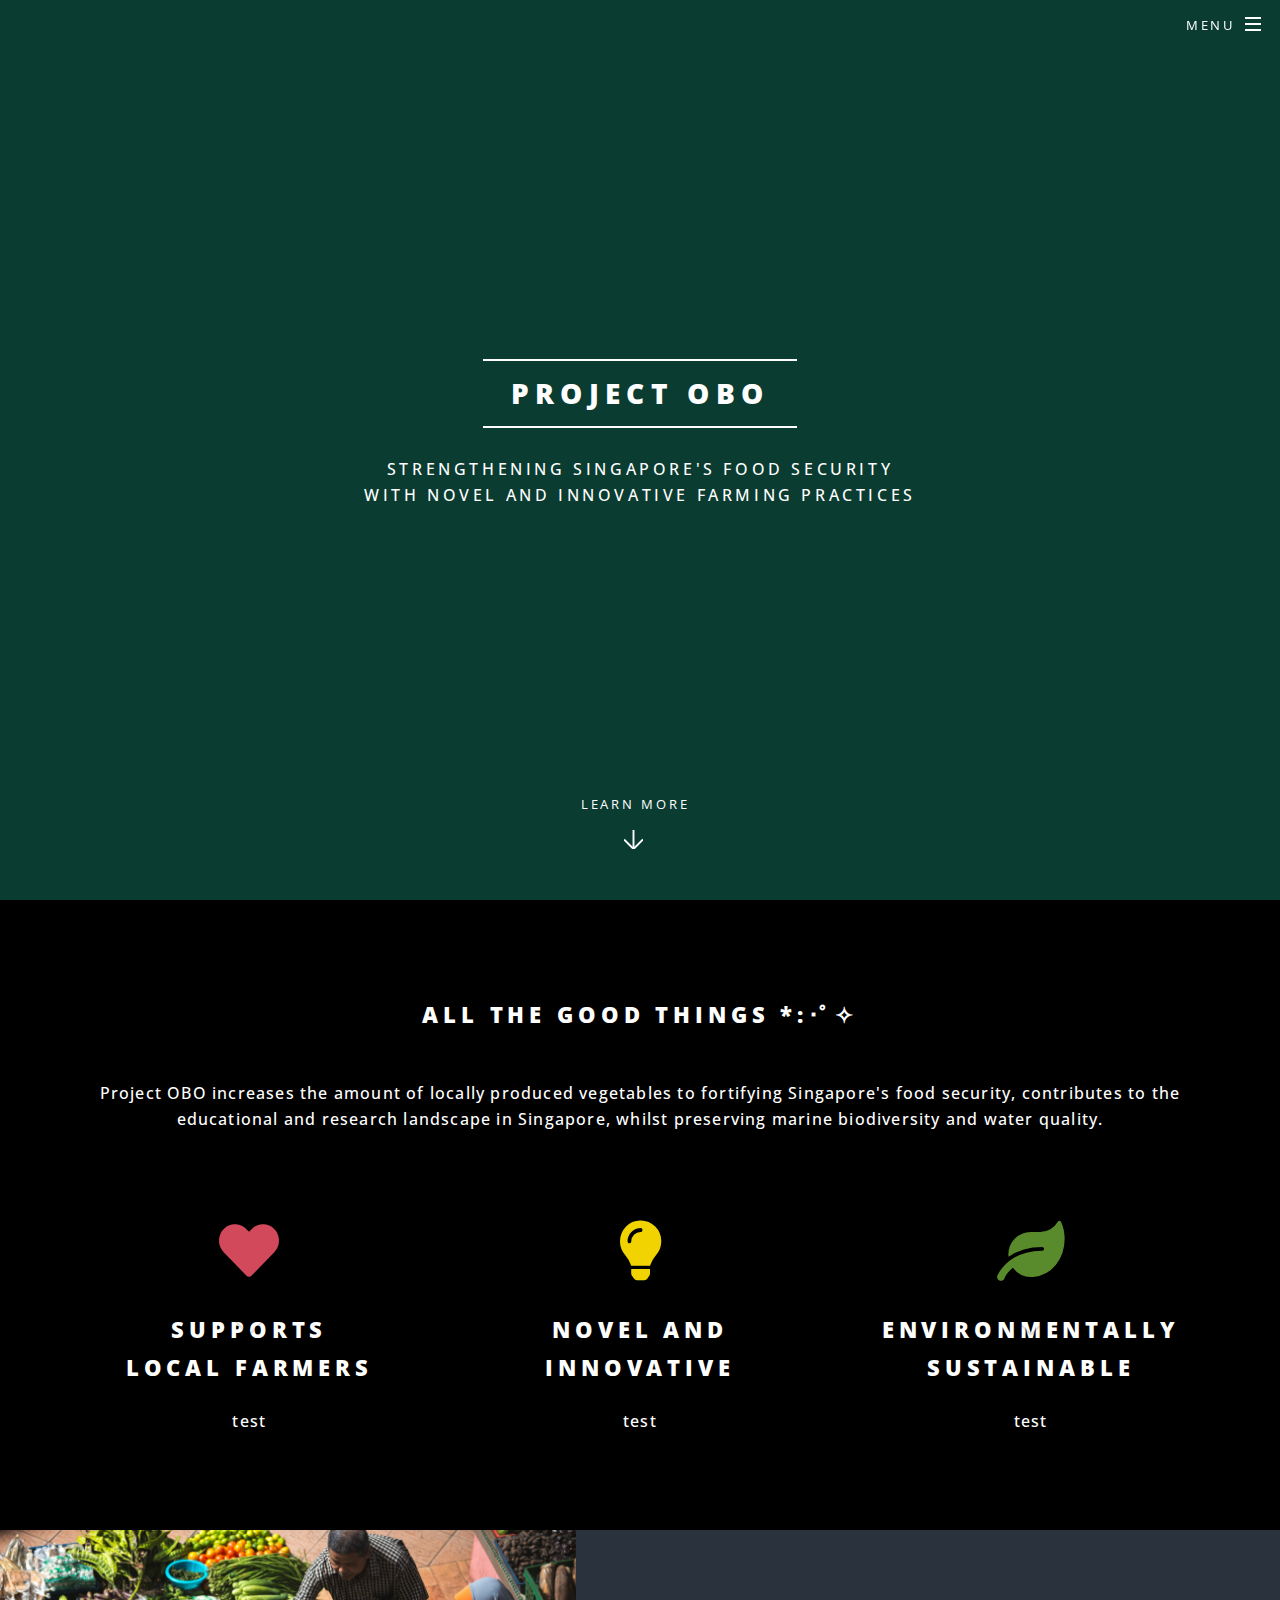
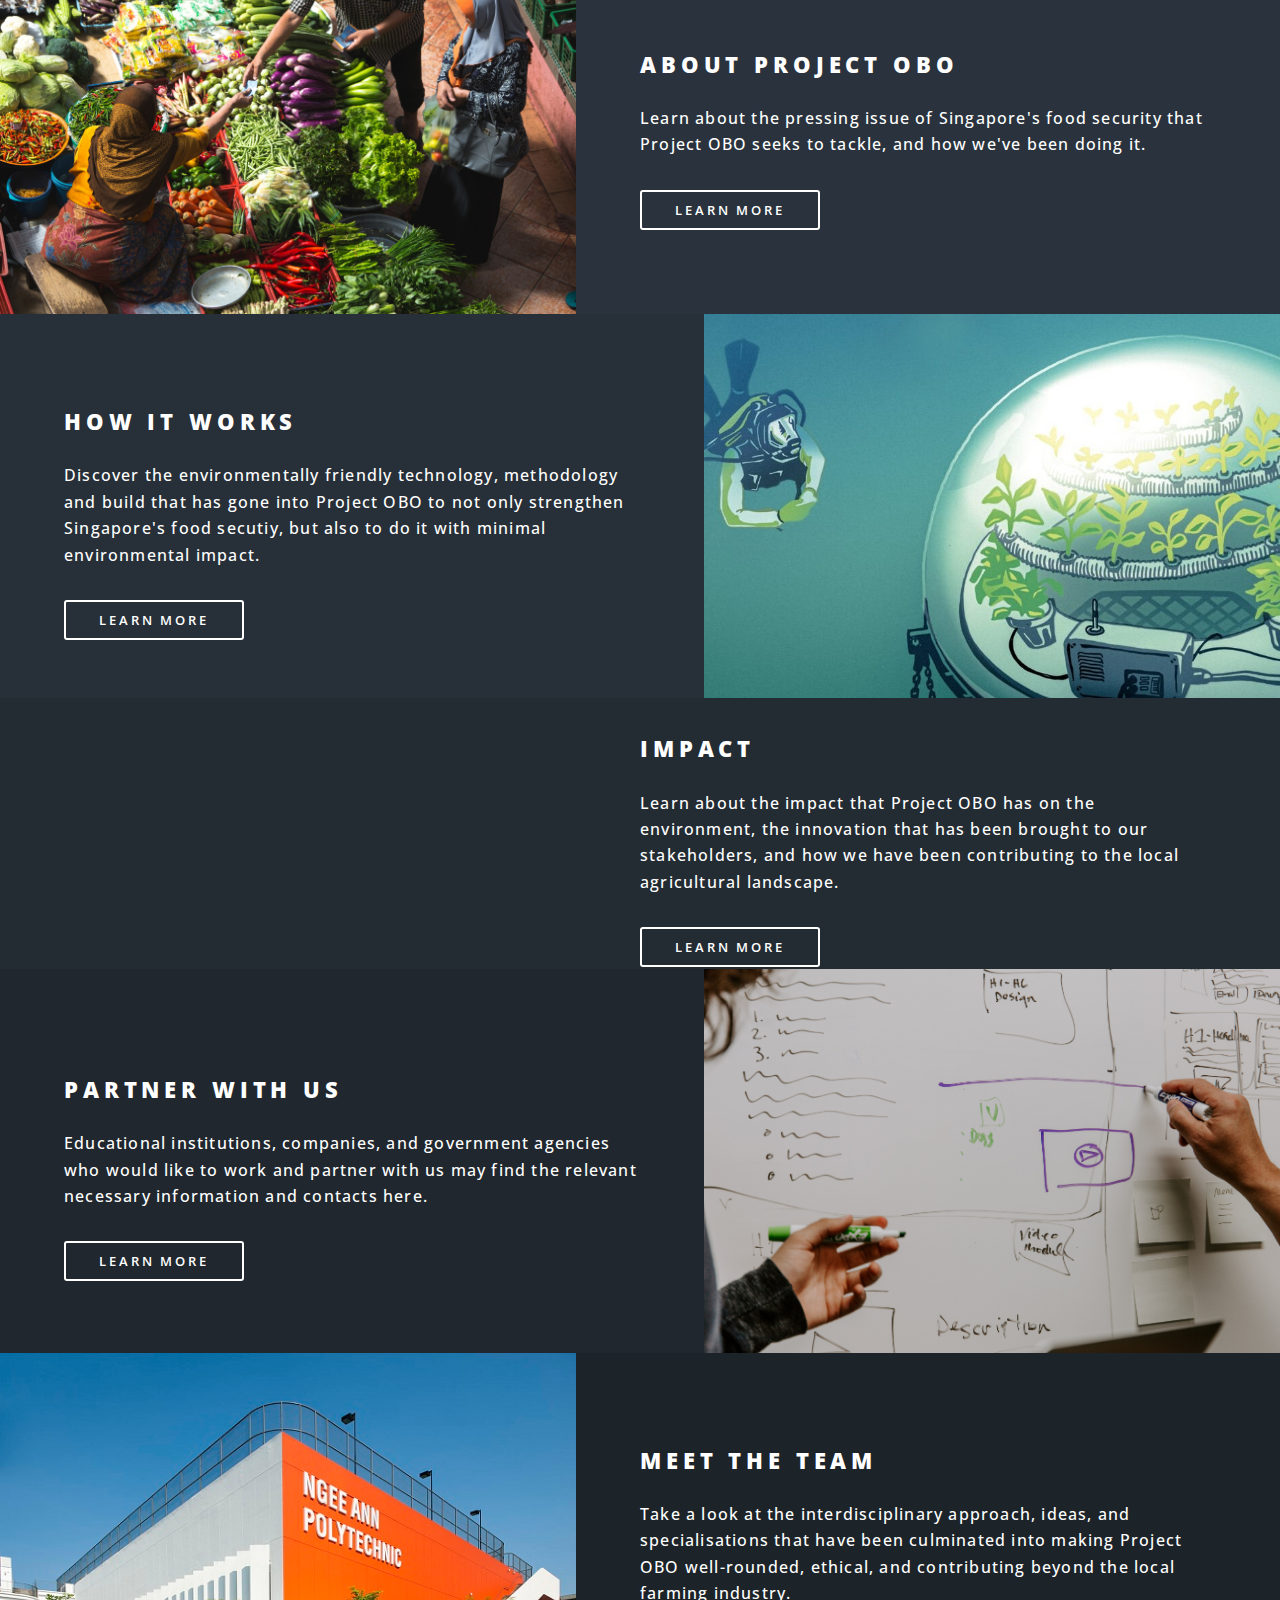
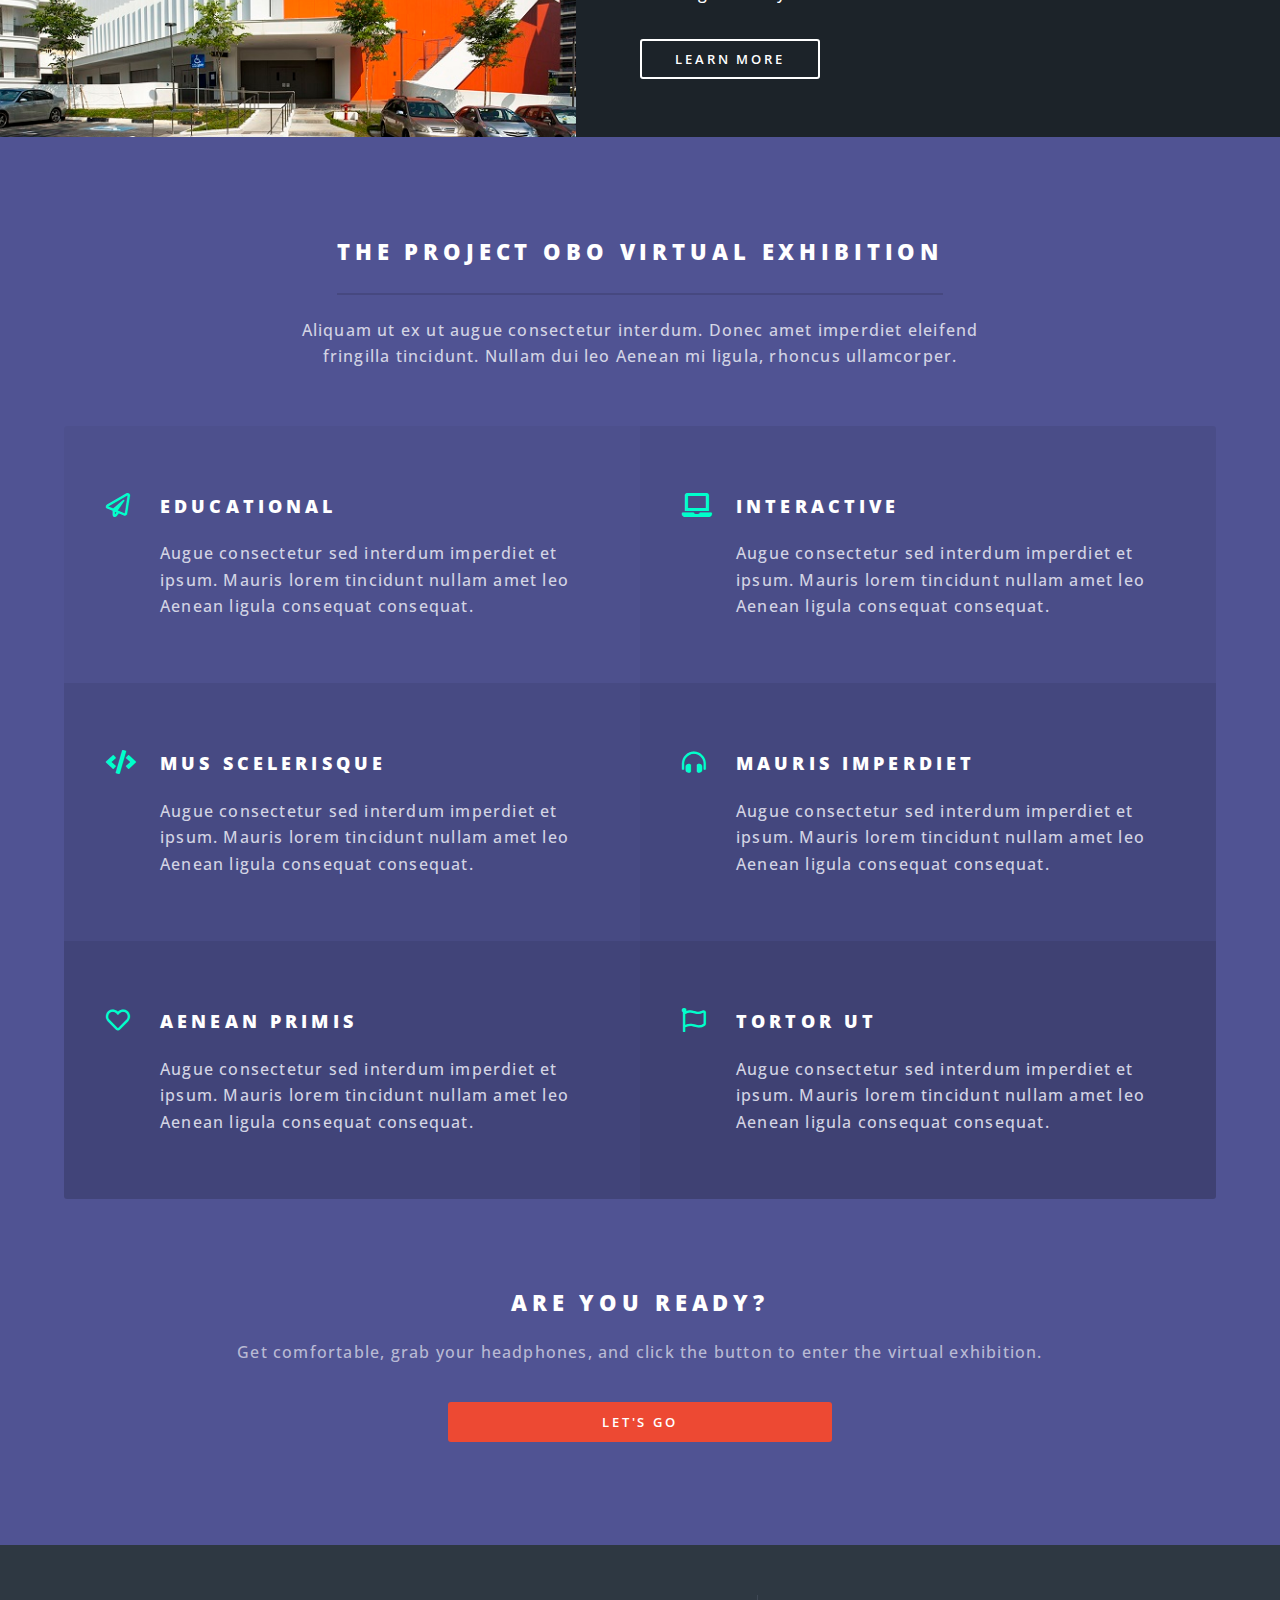
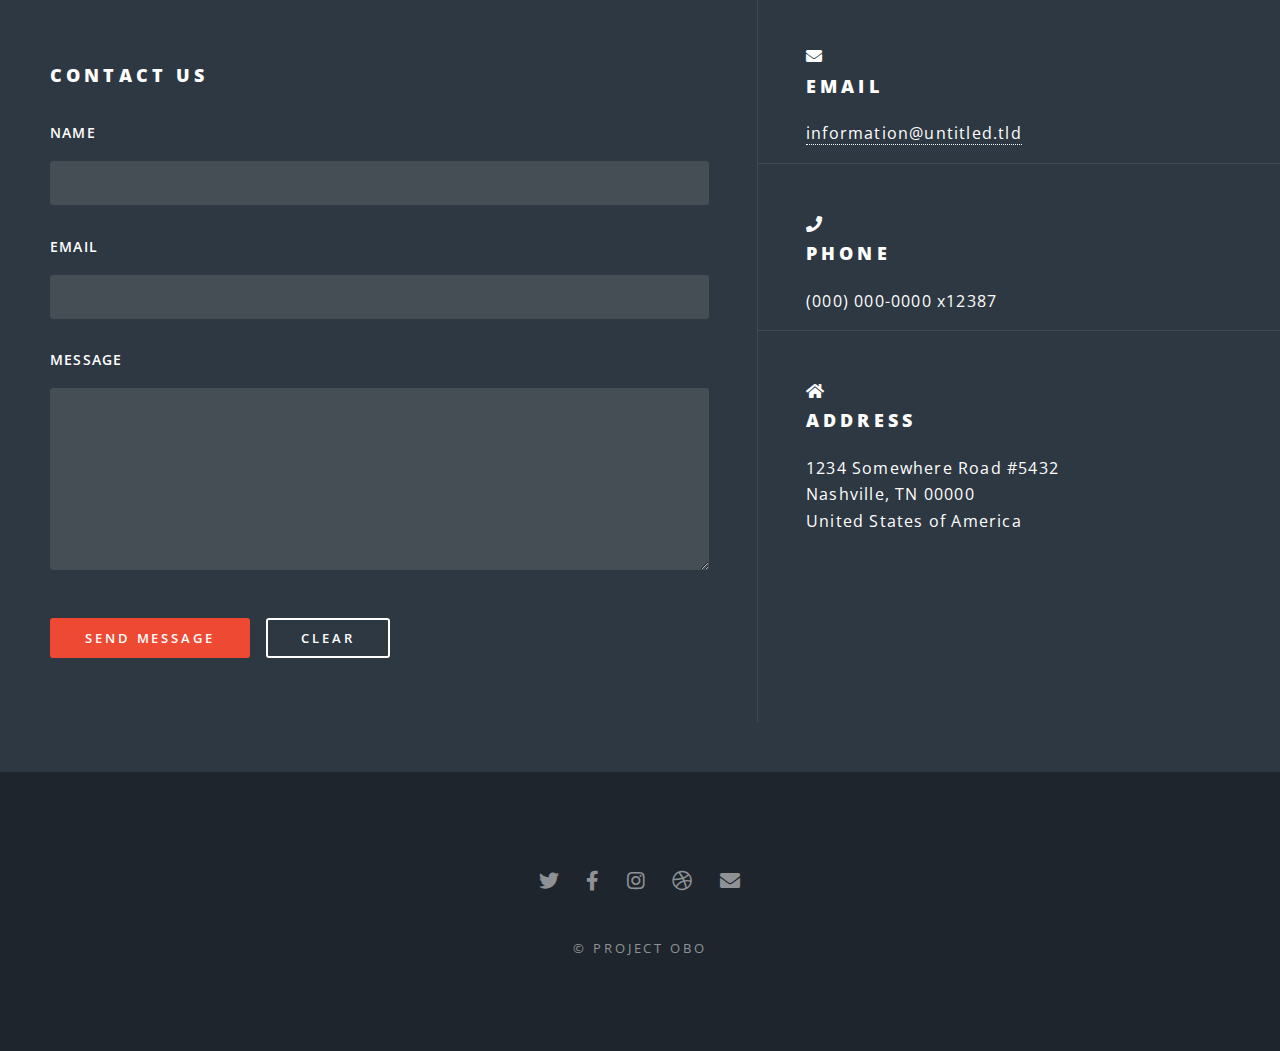
==== index.html @ d47744c2 "commit" ====
<!DOCTYPE HTML>
<!--
	Spectral by HTML5 UP
	html5up.net | @ajlkn
	Free for personal and commercial use under the CCA 3.0 license (html5up.net/license)
-->
<html>
	<head>
		<title>Project OBO</title>
		<meta charset="utf-8" />
		<meta name="viewport" content="width=device-width, initial-scale=1, user-scalable=no" />
		
		<link rel="stylesheet" href="https://maxcdn.bootstrapcdn.com/bootstrap/4.5.2/css/bootstrap.min.css">
		<link rel="stylesheet" href="assets/css/main.css" />
		<noscript><link rel="stylesheet" href="assets/css/noscript.css" /></noscript>
	</head>
	<body class="landing is-preload">

		<!-- Page Wrapper -->
			<div id="page-wrapper">

				<!-- Header -->
					<header id="header" class="alt">
						<h1><a href="index.html">Project OBO</a></h1>
						<nav id="nav">
							<ul>
								<li class="special">
									<a href="#menu" class="menuToggle"><span>Menu</span></a>
									<div id="menu">
										<ul>
											<li><a href="index.html">Home</a></li>
											<li><a href="about.html">About</a></li>
											<li><a href="how-it-works.html">How it works</a></li>
											<li><a href="impact.html">Impact</a></li>
											<li><a href="the-team.html">The Team</a></li>
											<li><a href="partner.html">Partner With Us</a></li>
											<li><a href="get-in-touch.html">Get In Touch</a></li>
										</ul>
									</div>
								</li>
							</ul>
						</nav>
					</header>

				<!-- Banner -->
					<section id="banner">
						<div class="inner">
							<h2>Project OBO</h2>
							<p>Strengthening Singapore's Food Security <br>
								with novel and innovative farming practices</p>
						</div>
						<a href="#one" class="more scrolly">Learn More</a>
					</section>

				<!-- One -->
					<section id="one" class="wrapper style1 special">
						<div class="inner">
							<header class="major">
								<h2>All the good things *:･ﾟ✧</h2>
								<p style="color: white;">Project OBO increases the amount of locally produced vegetables to fortifying Singapore's food security, contributes to the educational and research landscape in Singapore, whilst preserving marine biodiversity and water quality. </p>
									
							</header>

							<!-- ICONS -->
							<section class="tiles">
								<article>
									<span class="icon solid fa-heart major style1"><span class="label"></span></span>
									<h2>supports <br> local farmers</h2>
									<p style="color: white;">test</p>
								</article>

								<article>
									<span class="icon solid fa-lightbulb major style2"><span class="label"></span></span>
									<h2>Novel and<br> innovative</h2>
									<p style="color: white;">test</p>			
								</article>

								<article>
									<span class="icon solid fa-leaf major style3"><span class="label"></span></span>
									<h2>environmentally<br> sustainable</h2>
									<p style="color: white;">test</p>	
								</article>
							</section>
						</div>
					</section>

				<!-- Two -->
					<section id="two" class="wrapper alt style2">
						<section class="spotlight">
							<div class="image"><img src="images/market.jpg" alt="" /></div><div class="content">
								<h2>about project obo</h2>
								<p>Learn about the pressing issue of Singapore's food security that Project OBO seeks to tackle, and how we've been doing it.</p>
								
								<button onclick="document.location='about.html'">Learn More</button>
							</div>
						</section>
						<section class="spotlight">
							<div class="image"><img src="images/nemo_garden.jpg" alt="" /></div><div class="content">
								<h2>how it works</h2>
								<p>Discover the environmentally friendly technology, methodology and build that has gone into Project OBO to not only strengthen Singapore's food secutiy, but also to do it with minimal environmental impact.</p>
								
								<button onclick="document.location='how-it-works.html'">Learn More</button>
							</div>
						</section>
						<section class="spotlight">
							<div class="image"><img src="images/coral_reef.jpg" alt="" /></div><div class="content">
								<h2>impact</h2>
								<p>Learn about the impact that Project OBO has on the environment, the innovation that has been brought to our stakeholders, and how we have been contributing to the local agricultural landscape.</p>
							
								<button onclick="document.location='impact.html'">Learn More</button>
							</div>
						</section>
						<section class="spotlight">
							<div class="image"><img src="images/partner.jpg" alt="" /></div><div class="content">
								<h2>partner with us</h2>
								<p>Educational institutions, companies, and government agencies who would like to work and partner with us may find the relevant necessary information and contacts here.</p>
								
								<button onclick="document.location='partner.html'">Learn More</button>
							</div>
						</section>
						<section class="spotlight">
							<div class="image"><img src="images/ngee_ann.jpeg" alt="" /></div><div class="content">
								<h2>meet the team</h2>
								<p>Take a look at the interdisciplinary approach, ideas, and specialisations that have been culminated into making Project OBO well-rounded, ethical, and contributing beyond the local farming industry.</p>
								
								<button onclick="document.location='how-it-works.html'">Learn More</button>
							</div>
						</section>
					</section>

				<!-- Three -->
					<section id="three" class="wrapper style3 special">
						<div class="inner">
							<header class="major">
								<h2>the project obo virtual exhibition</h2>
								<p>Aliquam ut ex ut augue consectetur interdum. Donec amet imperdiet eleifend<br />
								fringilla tincidunt. Nullam dui leo Aenean mi ligula, rhoncus ullamcorper.</p>
							</header>
							<ul class="features">
								<li class="icon fa-paper-plane">
									<h3>educational</h3>
									<p>Augue consectetur sed interdum imperdiet et ipsum. Mauris lorem tincidunt nullam amet leo Aenean ligula consequat consequat.</p>
								</li>
								<li class="icon solid fa-laptop">
									<h3>interactive</h3>
									<p>Augue consectetur sed interdum imperdiet et ipsum. Mauris lorem tincidunt nullam amet leo Aenean ligula consequat consequat.</p>
								</li>
								<li class="icon solid fa-code">
									<h3>Mus Scelerisque</h3>
									<p>Augue consectetur sed interdum imperdiet et ipsum. Mauris lorem tincidunt nullam amet leo Aenean ligula consequat consequat.</p>
								</li>
								<li class="icon solid fa-headphones-alt">
									<h3>Mauris Imperdiet</h3>
									<p>Augue consectetur sed interdum imperdiet et ipsum. Mauris lorem tincidunt nullam amet leo Aenean ligula consequat consequat.</p>
								</li>
								<li class="icon fa-heart">
									<h3>Aenean Primis</h3>
									<p>Augue consectetur sed interdum imperdiet et ipsum. Mauris lorem tincidunt nullam amet leo Aenean ligula consequat consequat.</p>
								</li>
								<li class="icon fa-flag">
									<h3>Tortor Ut</h3>
									<p>Augue consectetur sed interdum imperdiet et ipsum. Mauris lorem tincidunt nullam amet leo Aenean ligula consequat consequat.</p>
								</li>
							</ul>

							
							<header>
								<br> <br>
								<h2>are you ready?</h2>
								<p>Get comfortable, grab your headphones, and click the button to enter the virtual exhibition.</p>
							</header>
							<ul class="actions stacked">
								<li><a href="#" class="button fit primary">let's go</a></li>
								<!-- <li><a href="#" class="button fit">Learn More</a></li> -->
							</ul>
						</div>
					</section>

					<!-- <section id="cta" class="wrapper style4">
						<div class="inner">
							<header>
								<h2>are you ready?</h2>
								<p>Get comfortable, grab your headphones, and click the button to enter the virtual exhibition.</p>
							</header>
							<ul class="actions stacked">
								<li><a href="#" class="button fit primary">let's go</a></li>
							</ul>
						</div>
					</section> -->

				<section id="contact">
						<div class="inner">
							<section>
								<h3>contact us</h3>
								<form method="post" action="#">
									<div class="fields">
										<div class="field half">
											<label for="name">Name</label>
											<input type="text" name="name" id="name" />
										</div>
										<div class="field half">
											<label for="email">Email</label>
											<input type="text" name="email" id="email" />
										</div>
										<div class="field">
											<label for="message">Message</label>
											<textarea name="message" id="message" rows="6"></textarea>
										</div>
									</div>
									<ul class="actions">
										<li><input type="submit" value="Send Message" class="primary" /></li>
										<li><input type="reset" value="Clear" /></li>
									</ul>
								</form>
							</section>
							<section class="split">
								<section>
									<div class="contact-method">
										<span class="icon solid alt fa-envelope"></span>
										<h3>Email</h3>
										<a href="#">information@untitled.tld</a>
									</div>
								</section>
								<section>
									<div class="contact-method">
										<span class="icon solid alt fa-phone"></span>
										<h3>Phone</h3>
										<span>(000) 000-0000 x12387</span>
									</div>
								</section>
								<section>
									<div class="contact-method">
										<span class="icon solid alt fa-home"></span>
										<h3>Address</h3>
										<span>1234 Somewhere Road #5432<br />
										Nashville, TN 00000<br />
										United States of America</span>
									</div>
								</section>
							</section>
						</div>
					</section>

				<!-- Footer -->
					<footer id="footer">
						<ul class="icons">
							<li><a href="#" class="icon brands fa-twitter"><span class="label">Twitter</span></a></li>
							<li><a href="#" class="icon brands fa-facebook-f"><span class="label">Facebook</span></a></li>
							<li><a href="#" class="icon brands fa-instagram"><span class="label">Instagram</span></a></li>
							<li><a href="#" class="icon brands fa-dribbble"><span class="label">Dribbble</span></a></li>
							<li><a href="#" class="icon solid fa-envelope"><span class="label">Email</span></a></li>
						</ul>
						<ul class="copyright">
							<li>&copy; Project OBO</li>
						</ul>
					</footer>

			</div>

		<!-- Scripts -->
			<script src="assets/js/jquery.min.js"></script>
			<script src="assets/js/jquery.scrollex.min.js"></script>
			<script src="assets/js/jquery.scrolly.min.js"></script>
			<script src="assets/js/browser.min.js"></script>
			<script src="assets/js/breakpoints.min.js"></script>
			<script src="assets/js/util.js"></script>
			<script src="assets/js/main.js"></script>

	</body>
</html>
---- assets/css/main.css ----
@import url(fontawesome-all.min.css);
@import url("https://fonts.googleapis.com/css?family=Open+Sans:400,400italic,600,600italic,800,800italic");

/*
	Spectral by HTML5 UP
	html5up.net | @ajlkn
	Free for personal and commercial use under the CCA 3.0 license (html5up.net/license)
*/

html, body, div, span, applet, object,
iframe, h1, h2, h3, h4, h5, h6, p, blockquote,
pre, a, abbr, acronym, address, big, cite,
code, del, dfn, em, img, ins, kbd, q, s, samp,
small, strike, strong, sub, sup, tt, var, b,
u, i, center, dl, dt, dd, ol, ul, li, fieldset,
form, label, legend, table, caption, tbody,
tfoot, thead, tr, th, td, article, aside,
canvas, details, embed, figure, figcaption,
footer, header, hgroup, menu, nav, output, ruby,
section, summary, time, mark, audio, video {
	margin: 0;
	padding: 0;
	border: 0;
	font-size: 100%;
	font: inherit;
	vertical-align: baseline;
}

article, aside, details, figcaption, figure,
footer, header, hgroup, menu, nav, section {
	display: block;}

body {
	line-height: 1;
}

ol, ul {
	list-style: none;
}

blockquote, q {
	quotes: none;
}

	blockquote:before, blockquote:after, q:before, q:after {
		content: '';
		content: none;
	}

table {
	border-collapse: collapse;
	border-spacing: 0;
}

body {
	-webkit-text-size-adjust: none;
}

mark {
	background-color: transparent;
	color: inherit;
}

input::-moz-focus-inner {
	border: 0;
	padding: 0;
}

input, select, textarea {
	-moz-appearance: none;
	-webkit-appearance: none;
	-ms-appearance: none;
	appearance: none;
}

/* Basic */

	@-ms-viewport {
		width: device-width;
	}

	html {
		box-sizing: border-box;
	}

	*, *:before, *:after {
		box-sizing: inherit;
	}

	body {
		background: #2e3842;
	}

		body.is-preload *, body.is-preload *:before, body.is-preload *:after {
			-moz-animation: none !important;
			-webkit-animation: none !important;
			-ms-animation: none !important;
			animation: none !important;
			-moz-transition: none !important;
			-webkit-transition: none !important;
			-ms-transition: none !important;
			transition: none !important;
		}

	body, input, select, textarea {
		color: #fff;
		font-family: "Open Sans", Helvetica, sans-serif;
		font-size: 15pt;
		font-weight: 400;
		letter-spacing: 0.075em;
		line-height: 1.65em;
	}

		@media screen and (max-width: 1680px) {

			body, input, select, textarea {
				font-size: 13pt;
			}

		}

		@media screen and (max-width: 1280px) {

			body, input, select, textarea {
				font-size: 12pt;
			}

		}

		@media screen and (max-width: 736px) {

			body, input, select, textarea {
				font-size: 11pt;
				letter-spacing: 0.0375em;
			}

		}

	a {
		-moz-transition: color 0.2s ease, border-bottom-color 0.2s ease;
		-webkit-transition: color 0.2s ease, border-bottom-color 0.2s ease;
		-ms-transition: color 0.2s ease, border-bottom-color 0.2s ease;
		transition: color 0.2s ease, border-bottom-color 0.2s ease;
		border-bottom: dotted 1px;
		color: inherit;
		text-decoration: none;
	}

		a:hover {
			border-bottom-color: transparent;
		}

	strong, b {
		color: #fff;
		font-weight: 600;
	}

	em, i {
		font-style: italic;
	}

	p {
		margin: 0 0 2em 0;
		font-weight: 500;
	}

	h1, h2, h3, h4, h5, h6 {
		color: #fff;
		font-weight: 800;
		letter-spacing: 0.225em;
		line-height: 1em;
		margin: 0 0 1em 0;
		text-transform: uppercase;
	}

		h1 a, h2 a, h3 a, h4 a, h5 a, h6 a {
			color: inherit;
			text-decoration: none;
		}

	h2 {
		font-size: 1.35em;
		line-height: 1.75em;
	}

		@media screen and (max-width: 736px) {

			h2 {
				font-size: 1.1em;
				line-height: 1.65em;
			}

		}

	h3 {
		font-size: 1.15em;
		line-height: 1.75em;
	}

		@media screen and (max-width: 736px) {

			h3 {
				font-size: 1em;
				line-height: 1.65em;
			}

		}

	h4 {
		font-size: 1em;
		line-height: 1.5em;
	}

	h5 {
		font-size: 0.8em;
		line-height: 1.5em;
	}

	h6 {
		font-size: 0.7em;
		line-height: 1.5em;
	}

	sub {
		font-size: 0.8em;
		position: relative;
		top: 0.5em;
	}

	sup {
		font-size: 0.8em;
		position: relative;
		top: -0.5em;
	}

	hr {
		border: 0;
		border-bottom: solid 2px #fff;
		margin: 3em 0;
	}

		hr.major {
			margin: 4.5em 0;
		}

	blockquote {
		border-left: solid 4px #fff;
		font-style: italic;
		margin: 0 0 2em 0;
		padding: 0.5em 0 0.5em 2em;
	}

	code {
		background: rgba(144, 144, 144, 0.25);
		border-radius: 3px;
		font-family: "Courier New", monospace;
		font-size: 0.9em;
		letter-spacing: 0;
		margin: 0 0.25em;
		padding: 0.25em 0.65em;
	}

	button {
		font-family: inherit;
		text-transform: uppercase;
		font-size: 0.8em;
		font-weight: 700;
		padding: 1em;
		border-radius: 8px;
		border-style: none;
		color: #585858;
		letter-spacing: 0.1em;
	}
	
		button.main {
			font-size: 16pt;
			font-weight: 300;
			line-height: 1.75;
			text-transform: lowercase;
			padding: 6px 18px;
			border-radius: 20px;
			border-style: none;
			margin: 0 10px 10px 0px;
			color: #585858;
			letter-spacing: normal;
		}
	
	button:hover {
		transform: scale(1.1);
		transition: background-color 0.5s ease, transform 0.5s ease;
		background-color: #7ecaf6;
		color: white;
	}
	
		button.style1:hover {
			background-color: #f2849e
		}
	
		button.style2:hover {
			background-color: #7ecaf6  
		}
	
		button.style3:hover {
			background-color: #7bd0c1
		}

	pre {
		-webkit-overflow-scrolling: touch;
		font-family: "Courier New", monospace;
		font-size: 0.9em;
		margin: 0 0 2em 0;
	}

		pre code {
			display: block;
			line-height: 1.75em;
			padding: 1em 1.5em;
			overflow-x: auto;
		}

	.align-left {
		text-align: left;
	}

	.align-center {
		text-align: center;
	}

	.align-right {
		text-align: right;
	}

/* Row */

	.row {
		display: flex;
		flex-wrap: wrap;
		box-sizing: border-box;
		align-items: stretch;
	}

		.row > * {
			box-sizing: border-box;
		}

		.row.gtr-uniform > * > :last-child {
			margin-bottom: 0;
		}

		.row.aln-left {
			justify-content: flex-start;
		}

		.row.aln-center {
			justify-content: center;
		}

		.row.aln-right {
			justify-content: flex-end;
		}

		.row.aln-top {
			align-items: flex-start;
		}

		.row.aln-middle {
			align-items: center;
		}

		.row.aln-bottom {
			align-items: flex-end;
		}

		.row > .imp {
			order: -1;
		}

		.row > .col-1 {
			width: 8.33333%;
		}

		.row > .off-1 {
			margin-left: 8.33333%;
		}

		.row > .col-2 {
			width: 16.66667%;
		}

		.row > .off-2 {
			margin-left: 16.66667%;
		}

		.row > .col-3 {
			width: 25%;
		}

		.row > .off-3 {
			margin-left: 25%;
		}

		.row > .col-4 {
			width: 33.33333%;
		}

		.row > .off-4 {
			margin-left: 33.33333%;
		}

		.row > .col-5 {
			width: 41.66667%;
		}

		.row > .off-5 {
			margin-left: 41.66667%;
		}

		.row > .col-6 {
			width: 50%;
		}

		.row > .off-6 {
			margin-left: 50%;
		}

		.row > .col-7 {
			width: 58.33333%;
		}

		.row > .off-7 {
			margin-left: 58.33333%;
		}

		.row > .col-8 {
			width: 66.66667%;
		}

		.row > .off-8 {
			margin-left: 66.66667%;
		}

		.row > .col-9 {
			width: 75%;
		}

		.row > .off-9 {
			margin-left: 75%;
		}

		.row > .col-10 {
			width: 83.33333%;
		}

		.row > .off-10 {
			margin-left: 83.33333%;
		}

		.row > .col-11 {
			width: 91.66667%;
		}

		.row > .off-11 {
			margin-left: 91.66667%;
		}

		.row > .col-12 {
			width: 100%;
		}

		.row > .off-12 {
			margin-left: 100%;
		}

		.row.gtr-0 {
			margin-top: 0;
			margin-left: 0em;
		}

			.row.gtr-0 > * {
				padding: 0 0 0 0em;
			}

			.row.gtr-0.gtr-uniform {
				margin-top: 0em;
			}

				.row.gtr-0.gtr-uniform > * {
					padding-top: 0em;
				}

		.row.gtr-25 {
			margin-top: 0;
			margin-left: -0.375em;
		}

			.row.gtr-25 > * {
				padding: 0 0 0 0.375em;
			}

			.row.gtr-25.gtr-uniform {
				margin-top: -0.375em;
			}

				.row.gtr-25.gtr-uniform > * {
					padding-top: 0.375em;
				}

		.row.gtr-50 {
			margin-top: 0;
			margin-left: -0.75em;
		}

			.row.gtr-50 > * {
				padding: 0 0 0 0.75em;
			}

			.row.gtr-50.gtr-uniform {
				margin-top: -0.75em;
			}

				.row.gtr-50.gtr-uniform > * {
					padding-top: 0.75em;
				}

		.row {
			margin-top: 0;
			margin-left: -1.5em;
		}

			.row > * {
				padding: 0 0 0 1.5em;
			}

			.row.gtr-uniform {
				margin-top: -1.5em;
			}

				.row.gtr-uniform > * {
					padding-top: 1.5em;
				}

		.row.gtr-150 {
			margin-top: 0;
			margin-left: -2.25em;
		}

			.row.gtr-150 > * {
				padding: 0 0 0 2.25em;
			}

			.row.gtr-150.gtr-uniform {
				margin-top: -2.25em;
			}

				.row.gtr-150.gtr-uniform > * {
					padding-top: 2.25em;
				}

		.row.gtr-200 {
			margin-top: 0;
			margin-left: -3em;
		}

			.row.gtr-200 > * {
				padding: 0 0 0 3em;
			}

			.row.gtr-200.gtr-uniform {
				margin-top: -3em;
			}

				.row.gtr-200.gtr-uniform > * {
					padding-top: 3em;
				}

		@media screen and (max-width: 1680px) {

			.row {
				display: flex;
				flex-wrap: wrap;
				box-sizing: border-box;
				align-items: stretch;
			}

				.row > * {
					box-sizing: border-box;
				}

				.row.gtr-uniform > * > :last-child {
					margin-bottom: 0;
				}

				.row.aln-left {
					justify-content: flex-start;
				}

				.row.aln-center {
					justify-content: center;
				}

				.row.aln-right {
					justify-content: flex-end;
				}

				.row.aln-top {
					align-items: flex-start;
				}

				.row.aln-middle {
					align-items: center;
				}

				.row.aln-bottom {
					align-items: flex-end;
				}

				.row > .imp-xlarge {
					order: -1;
				}

				.row > .col-1-xlarge {
					width: 8.33333%;
				}

				.row > .off-1-xlarge {
					margin-left: 8.33333%;
				}

				.row > .col-2-xlarge {
					width: 16.66667%;
				}

				.row > .off-2-xlarge {
					margin-left: 16.66667%;
				}

				.row > .col-3-xlarge {
					width: 25%;
				}

				.row > .off-3-xlarge {
					margin-left: 25%;
				}

				.row > .col-4-xlarge {
					width: 33.33333%;
				}

				.row > .off-4-xlarge {
					margin-left: 33.33333%;
				}

				.row > .col-5-xlarge {
					width: 41.66667%;
				}

				.row > .off-5-xlarge {
					margin-left: 41.66667%;
				}

				.row > .col-6-xlarge {
					width: 50%;
				}

				.row > .off-6-xlarge {
					margin-left: 50%;
				}

				.row > .col-7-xlarge {
					width: 58.33333%;
				}

				.row > .off-7-xlarge {
					margin-left: 58.33333%;
				}

				.row > .col-8-xlarge {
					width: 66.66667%;
				}

				.row > .off-8-xlarge {
					margin-left: 66.66667%;
				}

				.row > .col-9-xlarge {
					width: 75%;
				}

				.row > .off-9-xlarge {
					margin-left: 75%;
				}

				.row > .col-10-xlarge {
					width: 83.33333%;
				}

				.row > .off-10-xlarge {
					margin-left: 83.33333%;
				}

				.row > .col-11-xlarge {
					width: 91.66667%;
				}

				.row > .off-11-xlarge {
					margin-left: 91.66667%;
				}

				.row > .col-12-xlarge {
					width: 100%;
				}

				.row > .off-12-xlarge {
					margin-left: 100%;
				}

				.row.gtr-0 {
					margin-top: 0;
					margin-left: 0em;
				}

					.row.gtr-0 > * {
						padding: 0 0 0 0em;
					}

					.row.gtr-0.gtr-uniform {
						margin-top: 0em;
					}

						.row.gtr-0.gtr-uniform > * {
							padding-top: 0em;
						}

				.row.gtr-25 {
					margin-top: 0;
					margin-left: -0.375em;
				}

					.row.gtr-25 > * {
						padding: 0 0 0 0.375em;
					}

					.row.gtr-25.gtr-uniform {
						margin-top: -0.375em;
					}

						.row.gtr-25.gtr-uniform > * {
							padding-top: 0.375em;
						}

				.row.gtr-50 {
					margin-top: 0;
					margin-left: -0.75em;
				}

					.row.gtr-50 > * {
						padding: 0 0 0 0.75em;
					}

					.row.gtr-50.gtr-uniform {
						margin-top: -0.75em;
					}

						.row.gtr-50.gtr-uniform > * {
							padding-top: 0.75em;
						}

				.row {
					margin-top: 0;
					margin-left: -1.5em;
				}

					.row > * {
						padding: 0 0 0 1.5em;
					}

					.row.gtr-uniform {
						margin-top: -1.5em;
					}

						.row.gtr-uniform > * {
							padding-top: 1.5em;
						}

				.row.gtr-150 {
					margin-top: 0;
					margin-left: -2.25em;
				}

					.row.gtr-150 > * {
						padding: 0 0 0 2.25em;
					}

					.row.gtr-150.gtr-uniform {
						margin-top: -2.25em;
					}

						.row.gtr-150.gtr-uniform > * {
							padding-top: 2.25em;
						}

				.row.gtr-200 {
					margin-top: 0;
					margin-left: -3em;
				}

					.row.gtr-200 > * {
						padding: 0 0 0 3em;
					}

					.row.gtr-200.gtr-uniform {
						margin-top: -3em;
					}

						.row.gtr-200.gtr-uniform > * {
							padding-top: 3em;
						}

		}

		@media screen and (max-width: 1280px) {

			.row {
				display: flex;
				flex-wrap: wrap;
				box-sizing: border-box;
				align-items: stretch;
			}

				.row > * {
					box-sizing: border-box;
				}

				.row.gtr-uniform > * > :last-child {
					margin-bottom: 0;
				}

				.row.aln-left {
					justify-content: flex-start;
				}

				.row.aln-center {
					justify-content: center;
				}

				.row.aln-right {
					justify-content: flex-end;
				}

				.row.aln-top {
					align-items: flex-start;
				}

				.row.aln-middle {
					align-items: center;
				}

				.row.aln-bottom {
					align-items: flex-end;
				}

				.row > .imp-large {
					order: -1;
				}

				.row > .col-1-large {
					width: 8.33333%;
				}

				.row > .off-1-large {
					margin-left: 8.33333%;
				}

				.row > .col-2-large {
					width: 16.66667%;
				}

				.row > .off-2-large {
					margin-left: 16.66667%;
				}

				.row > .col-3-large {
					width: 25%;
				}

				.row > .off-3-large {
					margin-left: 25%;
				}

				.row > .col-4-large {
					width: 33.33333%;
				}

				.row > .off-4-large {
					margin-left: 33.33333%;
				}

				.row > .col-5-large {
					width: 41.66667%;
				}

				.row > .off-5-large {
					margin-left: 41.66667%;
				}

				.row > .col-6-large {
					width: 50%;
				}

				.row > .off-6-large {
					margin-left: 50%;
				}

				.row > .col-7-large {
					width: 58.33333%;
				}

				.row > .off-7-large {
					margin-left: 58.33333%;
				}

				.row > .col-8-large {
					width: 66.66667%;
				}

				.row > .off-8-large {
					margin-left: 66.66667%;
				}

				.row > .col-9-large {
					width: 75%;
				}

				.row > .off-9-large {
					margin-left: 75%;
				}

				.row > .col-10-large {
					width: 83.33333%;
				}

				.row > .off-10-large {
					margin-left: 83.33333%;
				}

				.row > .col-11-large {
					width: 91.66667%;
				}

				.row > .off-11-large {
					margin-left: 91.66667%;
				}

				.row > .col-12-large {
					width: 100%;
				}

				.row > .off-12-large {
					margin-left: 100%;
				}

				.row.gtr-0 {
					margin-top: 0;
					margin-left: 0em;
				}

					.row.gtr-0 > * {
						padding: 0 0 0 0em;
					}

					.row.gtr-0.gtr-uniform {
						margin-top: 0em;
					}

						.row.gtr-0.gtr-uniform > * {
							padding-top: 0em;
						}

				.row.gtr-25 {
					margin-top: 0;
					margin-left: -0.375em;
				}

					.row.gtr-25 > * {
						padding: 0 0 0 0.375em;
					}

					.row.gtr-25.gtr-uniform {
						margin-top: -0.375em;
					}

						.row.gtr-25.gtr-uniform > * {
							padding-top: 0.375em;
						}

				.row.gtr-50 {
					margin-top: 0;
					margin-left: -0.75em;
				}

					.row.gtr-50 > * {
						padding: 0 0 0 0.75em;
					}

					.row.gtr-50.gtr-uniform {
						margin-top: -0.75em;
					}

						.row.gtr-50.gtr-uniform > * {
							padding-top: 0.75em;
						}

				.row {
					margin-top: 0;
					margin-left: -1.5em;
				}

					.row > * {
						padding: 0 0 0 1.5em;
					}

					.row.gtr-uniform {
						margin-top: -1.5em;
					}

						.row.gtr-uniform > * {
							padding-top: 1.5em;
						}

				.row.gtr-150 {
					margin-top: 0;
					margin-left: -2.25em;
				}

					.row.gtr-150 > * {
						padding: 0 0 0 2.25em;
					}

					.row.gtr-150.gtr-uniform {
						margin-top: -2.25em;
					}

						.row.gtr-150.gtr-uniform > * {
							padding-top: 2.25em;
						}

				.row.gtr-200 {
					margin-top: 0;
					margin-left: -3em;
				}

					.row.gtr-200 > * {
						padding: 0 0 0 3em;
					}

					.row.gtr-200.gtr-uniform {
						margin-top: -3em;
					}

						.row.gtr-200.gtr-uniform > * {
							padding-top: 3em;
						}

		}

		@media screen and (max-width: 980px) {

			.row {
				display: flex;
				flex-wrap: wrap;
				box-sizing: border-box;
				align-items: stretch;
			}

				.row > * {
					box-sizing: border-box;
				}

				.row.gtr-uniform > * > :last-child {
					margin-bottom: 0;
				}

				.row.aln-left {
					justify-content: flex-start;
				}

				.row.aln-center {
					justify-content: center;
				}

				.row.aln-right {
					justify-content: flex-end;
				}

				.row.aln-top {
					align-items: flex-start;
				}

				.row.aln-middle {
					align-items: center;
				}

				.row.aln-bottom {
					align-items: flex-end;
				}

				.row > .imp-medium {
					order: -1;
				}

				.row > .col-1-medium {
					width: 8.33333%;
				}

				.row > .off-1-medium {
					margin-left: 8.33333%;
				}

				.row > .col-2-medium {
					width: 16.66667%;
				}

				.row > .off-2-medium {
					margin-left: 16.66667%;
				}

				.row > .col-3-medium {
					width: 25%;
				}

				.row > .off-3-medium {
					margin-left: 25%;
				}

				.row > .col-4-medium {
					width: 33.33333%;
				}

				.row > .off-4-medium {
					margin-left: 33.33333%;
				}

				.row > .col-5-medium {
					width: 41.66667%;
				}

				.row > .off-5-medium {
					margin-left: 41.66667%;
				}

				.row > .col-6-medium {
					width: 50%;
				}

				.row > .off-6-medium {
					margin-left: 50%;
				}

				.row > .col-7-medium {
					width: 58.33333%;
				}

				.row > .off-7-medium {
					margin-left: 58.33333%;
				}

				.row > .col-8-medium {
					width: 66.66667%;
				}

				.row > .off-8-medium {
					margin-left: 66.66667%;
				}

				.row > .col-9-medium {
					width: 75%;
				}

				.row > .off-9-medium {
					margin-left: 75%;
				}

				.row > .col-10-medium {
					width: 83.33333%;
				}

				.row > .off-10-medium {
					margin-left: 83.33333%;
				}

				.row > .col-11-medium {
					width: 91.66667%;
				}

				.row > .off-11-medium {
					margin-left: 91.66667%;
				}

				.row > .col-12-medium {
					width: 100%;
				}

				.row > .off-12-medium {
					margin-left: 100%;
				}

				.row.gtr-0 {
					margin-top: 0;
					margin-left: 0em;
				}

					.row.gtr-0 > * {
						padding: 0 0 0 0em;
					}

					.row.gtr-0.gtr-uniform {
						margin-top: 0em;
					}

						.row.gtr-0.gtr-uniform > * {
							padding-top: 0em;
						}

				.row.gtr-25 {
					margin-top: 0;
					margin-left: -0.375em;
				}

					.row.gtr-25 > * {
						padding: 0 0 0 0.375em;
					}

					.row.gtr-25.gtr-uniform {
						margin-top: -0.375em;
					}

						.row.gtr-25.gtr-uniform > * {
							padding-top: 0.375em;
						}

				.row.gtr-50 {
					margin-top: 0;
					margin-left: -0.75em;
				}

					.row.gtr-50 > * {
						padding: 0 0 0 0.75em;
					}

					.row.gtr-50.gtr-uniform {
						margin-top: -0.75em;
					}

						.row.gtr-50.gtr-uniform > * {
							padding-top: 0.75em;
						}

				.row {
					margin-top: 0;
					margin-left: -1.5em;
				}

					.row > * {
						padding: 0 0 0 1.5em;
					}

					.row.gtr-uniform {
						margin-top: -1.5em;
					}

						.row.gtr-uniform > * {
							padding-top: 1.5em;
						}

				.row.gtr-150 {
					margin-top: 0;
					margin-left: -2.25em;
				}

					.row.gtr-150 > * {
						padding: 0 0 0 2.25em;
					}

					.row.gtr-150.gtr-uniform {
						margin-top: -2.25em;
					}

						.row.gtr-150.gtr-uniform > * {
							padding-top: 2.25em;
						}

				.row.gtr-200 {
					margin-top: 0;
					margin-left: -3em;
				}

					.row.gtr-200 > * {
						padding: 0 0 0 3em;
					}

					.row.gtr-200.gtr-uniform {
						margin-top: -3em;
					}

						.row.gtr-200.gtr-uniform > * {
							padding-top: 3em;
						}

		}

		@media screen and (max-width: 736px) {

			.row {
				display: flex;
				flex-wrap: wrap;
				box-sizing: border-box;
				align-items: stretch;
			}

				.row > * {
					box-sizing: border-box;
				}

				.row.gtr-uniform > * > :last-child {
					margin-bottom: 0;
				}

				.row.aln-left {
					justify-content: flex-start;
				}

				.row.aln-center {
					justify-content: center;
				}

				.row.aln-right {
					justify-content: flex-end;
				}

				.row.aln-top {
					align-items: flex-start;
				}

				.row.aln-middle {
					align-items: center;
				}

				.row.aln-bottom {
					align-items: flex-end;
				}

				.row > .imp-small {
					order: -1;
				}

				.row > .col-1-small {
					width: 8.33333%;
				}

				.row > .off-1-small {
					margin-left: 8.33333%;
				}

				.row > .col-2-small {
					width: 16.66667%;
				}

				.row > .off-2-small {
					margin-left: 16.66667%;
				}

				.row > .col-3-small {
					width: 25%;
				}

				.row > .off-3-small {
					margin-left: 25%;
				}

				.row > .col-4-small {
					width: 33.33333%;
				}

				.row > .off-4-small {
					margin-left: 33.33333%;
				}

				.row > .col-5-small {
					width: 41.66667%;
				}

				.row > .off-5-small {
					margin-left: 41.66667%;
				}

				.row > .col-6-small {
					width: 50%;
				}

				.row > .off-6-small {
					margin-left: 50%;
				}

				.row > .col-7-small {
					width: 58.33333%;
				}

				.row > .off-7-small {
					margin-left: 58.33333%;
				}

				.row > .col-8-small {
					width: 66.66667%;
				}

				.row > .off-8-small {
					margin-left: 66.66667%;
				}

				.row > .col-9-small {
					width: 75%;
				}

				.row > .off-9-small {
					margin-left: 75%;
				}

				.row > .col-10-small {
					width: 83.33333%;
				}

				.row > .off-10-small {
					margin-left: 83.33333%;
				}

				.row > .col-11-small {
					width: 91.66667%;
				}

				.row > .off-11-small {
					margin-left: 91.66667%;
				}

				.row > .col-12-small {
					width: 100%;
				}

				.row > .off-12-small {
					margin-left: 100%;
				}

				.row.gtr-0 {
					margin-top: 0;
					margin-left: 0em;
				}

					.row.gtr-0 > * {
						padding: 0 0 0 0em;
					}

					.row.gtr-0.gtr-uniform {
						margin-top: 0em;
					}

						.row.gtr-0.gtr-uniform > * {
							padding-top: 0em;
						}

				.row.gtr-25 {
					margin-top: 0;
					margin-left: -0.375em;
				}

					.row.gtr-25 > * {
						padding: 0 0 0 0.375em;
					}

					.row.gtr-25.gtr-uniform {
						margin-top: -0.375em;
					}

						.row.gtr-25.gtr-uniform > * {
							padding-top: 0.375em;
						}

				.row.gtr-50 {
					margin-top: 0;
					margin-left: -0.75em;
				}

					.row.gtr-50 > * {
						padding: 0 0 0 0.75em;
					}

					.row.gtr-50.gtr-uniform {
						margin-top: -0.75em;
					}

						.row.gtr-50.gtr-uniform > * {
							padding-top: 0.75em;
						}

				.row {
					margin-top: 0;
					margin-left: -1.5em;
				}

					.row > * {
						padding: 0 0 0 1.5em;
					}

					.row.gtr-uniform {
						margin-top: -1.5em;
					}

						.row.gtr-uniform > * {
							padding-top: 1.5em;
						}

				.row.gtr-150 {
					margin-top: 0;
					margin-left: -2.25em;
				}

					.row.gtr-150 > * {
						padding: 0 0 0 2.25em;
					}

					.row.gtr-150.gtr-uniform {
						margin-top: -2.25em;
					}

						.row.gtr-150.gtr-uniform > * {
							padding-top: 2.25em;
						}

				.row.gtr-200 {
					margin-top: 0;
					margin-left: -3em;
				}

					.row.gtr-200 > * {
						padding: 0 0 0 3em;
					}

					.row.gtr-200.gtr-uniform {
						margin-top: -3em;
					}

						.row.gtr-200.gtr-uniform > * {
							padding-top: 3em;
						}

		}

		@media screen and (max-width: 480px) {

			.row {
				display: flex;
				flex-wrap: wrap;
				box-sizing: border-box;
				align-items: stretch;
			}

				.row > * {
					box-sizing: border-box;
				}

				.row.gtr-uniform > * > :last-child {
					margin-bottom: 0;
				}

				.row.aln-left {
					justify-content: flex-start;
				}

				.row.aln-center {
					justify-content: center;
				}

				.row.aln-right {
					justify-content: flex-end;
				}

				.row.aln-top {
					align-items: flex-start;
				}

				.row.aln-middle {
					align-items: center;
				}

				.row.aln-bottom {
					align-items: flex-end;
				}

				.row > .imp-xsmall {
					order: -1;
				}

				.row > .col-1-xsmall {
					width: 8.33333%;
				}

				.row > .off-1-xsmall {
					margin-left: 8.33333%;
				}

				.row > .col-2-xsmall {
					width: 16.66667%;
				}

				.row > .off-2-xsmall {
					margin-left: 16.66667%;
				}

				.row > .col-3-xsmall {
					width: 25%;
				}

				.row > .off-3-xsmall {
					margin-left: 25%;
				}

				.row > .col-4-xsmall {
					width: 33.33333%;
				}

				.row > .off-4-xsmall {
					margin-left: 33.33333%;
				}

				.row > .col-5-xsmall {
					width: 41.66667%;
				}

				.row > .off-5-xsmall {
					margin-left: 41.66667%;
				}

				.row > .col-6-xsmall {
					width: 50%;
				}

				.row > .off-6-xsmall {
					margin-left: 50%;
				}

				.row > .col-7-xsmall {
					width: 58.33333%;
				}

				.row > .off-7-xsmall {
					margin-left: 58.33333%;
				}

				.row > .col-8-xsmall {
					width: 66.66667%;
				}

				.row > .off-8-xsmall {
					margin-left: 66.66667%;
				}

				.row > .col-9-xsmall {
					width: 75%;
				}

				.row > .off-9-xsmall {
					margin-left: 75%;
				}

				.row > .col-10-xsmall {
					width: 83.33333%;
				}

				.row > .off-10-xsmall {
					margin-left: 83.33333%;
				}

				.row > .col-11-xsmall {
					width: 91.66667%;
				}

				.row > .off-11-xsmall {
					margin-left: 91.66667%;
				}

				.row > .col-12-xsmall {
					width: 100%;
				}

				.row > .off-12-xsmall {
					margin-left: 100%;
				}

				.row.gtr-0 {
					margin-top: 0;
					margin-left: 0em;
				}

					.row.gtr-0 > * {
						padding: 0 0 0 0em;
					}

					.row.gtr-0.gtr-uniform {
						margin-top: 0em;
					}

						.row.gtr-0.gtr-uniform > * {
							padding-top: 0em;
						}

				.row.gtr-25 {
					margin-top: 0;
					margin-left: -0.375em;
				}

					.row.gtr-25 > * {
						padding: 0 0 0 0.375em;
					}

					.row.gtr-25.gtr-uniform {
						margin-top: -0.375em;
					}

						.row.gtr-25.gtr-uniform > * {
							padding-top: 0.375em;
						}

				.row.gtr-50 {
					margin-top: 0;
					margin-left: -0.75em;
				}

					.row.gtr-50 > * {
						padding: 0 0 0 0.75em;
					}

					.row.gtr-50.gtr-uniform {
						margin-top: -0.75em;
					}

						.row.gtr-50.gtr-uniform > * {
							padding-top: 0.75em;
						}

				.row {
					margin-top: 0;
					margin-left: -1.5em;
				}

					.row > * {
						padding: 0 0 0 1.5em;
					}

					.row.gtr-uniform {
						margin-top: -1.5em;
					}

						.row.gtr-uniform > * {
							padding-top: 1.5em;
						}

				.row.gtr-150 {
					margin-top: 0;
					margin-left: -2.25em;
				}

					.row.gtr-150 > * {
						padding: 0 0 0 2.25em;
					}

					.row.gtr-150.gtr-uniform {
						margin-top: -2.25em;
					}

						.row.gtr-150.gtr-uniform > * {
							padding-top: 2.25em;
						}

				.row.gtr-200 {
					margin-top: 0;
					margin-left: -3em;
				}

					.row.gtr-200 > * {
						padding: 0 0 0 3em;
					}

					.row.gtr-200.gtr-uniform {
						margin-top: -3em;
					}

						.row.gtr-200.gtr-uniform > * {
							padding-top: 3em;
						}

		}

/* Section/Article */

	section.special, article.special {
		text-align: center;
	}

	header p {
		color: rgba(255, 255, 255, 0.5);
		position: relative;
		top: -0.25em;
	}

	header h3 + p {
		font-size: 1.1em;
	}

	header h4 + p,
	header h5 + p,
	header h6 + p {
		font-size: 0.9em;
	}

	header.major {
		margin: 0 0 3.5em 0;
	}

		header.major h2, header.major h3, header.major h4, header.major h5, header.major h6 {
			border-bottom: solid 2px #fff;
			display: inline-block;
			padding-bottom: 1em;
			position: relative;
		}

			header.major h2:after, header.major h3:after, header.major h4:after, header.major h5:after, header.major h6:after {
				content: '';
				display: block;
				height: 1px;
			}

		header.major p {
			color: #fff;
			top: 0;
		}

		@media screen and (max-width: 736px) {

			header.major {
				margin: 0 0 2em 0;
			}

		}

	@media screen and (max-width: 980px) {

		header br {
			display: none;
		}

	}

/* Form */

	form {
		margin: 0 0 2em 0;
	}

	label {
		color: #fff;
		display: block;
		font-size: 0.9em;
		font-weight: 600;
		margin: 0 0 1em 0;
	}

	input[type="text"],
	input[type="password"],
	input[type="email"],
	select,
	textarea {
		-moz-appearance: none;
		-webkit-appearance: none;
		-ms-appearance: none;
		appearance: none;
		background-color: rgba(144, 144, 144, 0.25);
		border-radius: 3px;
		border: none;
		color: inherit;
		display: block;
		outline: 0;
		padding: 0 1em;
		text-decoration: none;
		width: 100%;
	}

		input[type="text"]:invalid,
		input[type="password"]:invalid,
		input[type="email"]:invalid,
		select:invalid,
		textarea:invalid {
			box-shadow: none;
		}

		input[type="text"]:focus,
		input[type="password"]:focus,
		input[type="email"]:focus,
		select:focus,
		textarea:focus {
			box-shadow: 0 0 0 2px #21b2a6;
		}

	select {
		background-size: 1.25em;
		background-repeat: no-repeat;
		background-position: calc(100% - 1em) center;
		height: 2.75em;
		padding-right: 2.75em;
		text-overflow: ellipsis;
	}

		select:focus::-ms-value {
			background-color: transparent;
		}

		select::-ms-expand {
			display: none;
		}

	input[type="text"],
	input[type="password"],
	input[type="email"],
	select {
		height: 2.75em;
	}

	textarea {
		padding: 0.75em 1em;
	}

	input[type="checkbox"],
	input[type="radio"] {
		-moz-appearance: none;
		-webkit-appearance: none;
		-ms-appearance: none;
		appearance: none;
		display: block;
		float: left;
		margin-right: -2em;
		opacity: 0;
		width: 1em;
		z-index: -1;
	}

		input[type="checkbox"] + label,
		input[type="radio"] + label {
			text-decoration: none;
			color: #fff;
			cursor: pointer;
			display: inline-block;
			font-size: 1em;
			font-weight: 400;
			padding-left: 2.4em;
			padding-right: 0.75em;
			position: relative;
		}

			input[type="checkbox"] + label:before,
			input[type="radio"] + label:before {
				-moz-osx-font-smoothing: grayscale;
				-webkit-font-smoothing: antialiased;
				display: inline-block;
				font-style: normal;
				font-variant: normal;
				text-rendering: auto;
				line-height: 1;
				text-transform: none !important;
				font-family: 'Font Awesome 5 Free';
				font-weight: 900;
			}

			input[type="checkbox"] + label:before,
			input[type="radio"] + label:before {
				background: rgba(144, 144, 144, 0.25);
				border-radius: 3px;
				content: '';
				display: inline-block;
				font-size: 0.8em;
				height: 2.0625em;
				left: 0;
				line-height: 2.0625em;
				position: absolute;
				text-align: center;
				top: 0;
				width: 2.0625em;
			}

		input[type="checkbox"]:checked + label:before,
		input[type="radio"]:checked + label:before {
			background: #2e3842;
			color: #fff;
			content: '\f00c';
		}

		input[type="checkbox"]:focus + label:before,
		input[type="radio"]:focus + label:before {
			box-shadow: 0 0 0 2px #21b2a6;
		}

	input[type="checkbox"] + label:before {
		border-radius: 3px;
	}

	input[type="radio"] + label:before {
		border-radius: 100%;
	}

	::-webkit-input-placeholder {
		color: rgba(255, 255, 255, 0.5) !important;
		opacity: 1.0;
	}

	:-moz-placeholder {
		color: rgba(255, 255, 255, 0.5) !important;
		opacity: 1.0;
	}

	::-moz-placeholder {
		color: rgba(255, 255, 255, 0.5) !important;
		opacity: 1.0;
	}

	:-ms-input-placeholder {
		color: rgba(255, 255, 255, 0.5) !important;
		opacity: 1.0;
	}

/* Box */

	.box {
		border-radius: 3px;
		border: solid 2px #fff;
		margin-bottom: 2em;
		padding: 1.5em;
	}

		.box > :last-child,
		.box > :last-child > :last-child,
		.box > :last-child > :last-child > :last-child {
			margin-bottom: 0;
		}

		.box.alt {
			border: 0;
			border-radius: 0;
			padding: 0;
		}

/* Icon */

	.icon {
		text-decoration: none;
		border-bottom: none;
		position: relative;
	}

		.icon:before {
			-moz-osx-font-smoothing: grayscale;
			-webkit-font-smoothing: antialiased;
			display: inline-block;
			font-style: normal;
			font-variant: normal;
			text-rendering: auto;
			line-height: 1;
			text-transform: none !important;
			font-family: 'Font Awesome 5 Free';
			font-weight: 400;
		}

		.icon > .label {
			display: none;
		}

		.icon:before {
			line-height: inherit;
		}

		.icon.solid:before {
			font-weight: 900;
		}

		.icon.brands:before {
			font-family: 'Font Awesome 5 Brands';
		}

		.icon.major {
			-moz-transform: rotate(-45deg);
			-webkit-transform: rotate(-45deg);
			-ms-transform: rotate(-45deg);
			transform: rotate(-45deg);
			border-radius: 3px;
			border: solid 2px #fff;
			display: inline-block;
			font-size: 2.5em;
			height: calc(3em + 2px);
			line-height: 3em;
			text-align: center;
			width: calc(3em + 2px);
		}

			.icon.major:before {
				-moz-transform: rotate(45deg);
				-webkit-transform: rotate(45deg);
				-ms-transform: rotate(45deg);
				transform: rotate(45deg);
				display: inline-block;
				font-size: 1.5em;
			}

			@media screen and (max-width: 736px) {

				.icon.major {
					font-size: 1em;
				}

			}

		.icon.style1 {
			color: #D1495B;
		}

		.icon.style2 {
			color: #F1D302;
		}

		.icon.style3 {
			color: #598B2C  ;
		}

/* Image */

	.image {
		border-radius: 3px;
		border: 0;
		display: inline-block;
		position: relative;
	}

		.image img {
			border-radius: 3px;
			display: block;
		}

		.image.left {
			float: left;
			margin: 0 2em 2em 0;
			top: 0.25em;
		}

		.image.right {
			float: right;
			margin: 0 0 2em 2em;
			top: 0.25em;
		}

		.image.left, .image.right {
			max-width: 40%;
		}

			.image.left img, .image.right img {
				width: 100%;
			}

		.image.fit {
			display: block;
			margin: 0 0 2em 0;
			width: 100%;
		}

			.image.fit img {
				width: 100%;
			}

/* List */

	ol {
		list-style: decimal;
		margin: 0 0 2em 0;
		padding-left: 1.25em;
	}

		ol li {
			padding-left: 0.25em;
		}

	ul {
		list-style: disc;
		margin: 0 0 2em 0;
		padding-left: 1em;
	}

		ul li {
			padding-left: 0.5em;
		}

		ul.alt {
			list-style: none;
			padding-left: 0;
		}

			ul.alt li {
				border-top: solid 1px #fff;
				padding: 0.5em 0;
			}

				ul.alt li:first-child {
					border-top: 0;
					padding-top: 0;
				}

	dl {
		margin: 0 0 2em 0;
	}

/* Actions */

	ul.actions {
		display: -moz-flex;
		display: -webkit-flex;
		display: -ms-flex;
		display: flex;
		cursor: default;
		list-style: none;
		margin-left: -1em;
		padding-left: 0;
	}

		ul.actions li {
			padding: 0 0 0 1em;
			vertical-align: middle;
		}

		ul.actions.special {
			-moz-justify-content: center;
			-webkit-justify-content: center;
			-ms-justify-content: center;
			justify-content: center;
			width: 100%;
			margin-left: 0;
		}

			ul.actions.special li:first-child {
				padding-left: 0;
			}

		ul.actions.stacked {
			-moz-flex-direction: column;
			-webkit-flex-direction: column;
			-ms-flex-direction: column;
			flex-direction: column;
			margin-left: 0;
		}

			ul.actions.stacked li {
				padding: 1em 0 0 0;
			}

				ul.actions.stacked li:first-child {
					padding-top: 0;
				}

		ul.actions.fit {
			width: calc(100% + 1em);
		}

			ul.actions.fit li {
				-moz-flex-grow: 1;
				-webkit-flex-grow: 1;
				-ms-flex-grow: 1;
				flex-grow: 1;
				-moz-flex-shrink: 1;
				-webkit-flex-shrink: 1;
				-ms-flex-shrink: 1;
				flex-shrink: 1;
				width: 100%;
			}

				ul.actions.fit li > * {
					width: 100%;
				}

			ul.actions.fit.stacked {
				width: 100%;
			}

		@media screen and (max-width: 480px) {

			ul.actions:not(.fixed) {
				-moz-flex-direction: column;
				-webkit-flex-direction: column;
				-ms-flex-direction: column;
				flex-direction: column;
				margin-left: 0;
				width: 100% !important;
			}

				ul.actions:not(.fixed) li {
					-moz-flex-grow: 1;
					-webkit-flex-grow: 1;
					-ms-flex-grow: 1;
					flex-grow: 1;
					-moz-flex-shrink: 1;
					-webkit-flex-shrink: 1;
					-ms-flex-shrink: 1;
					flex-shrink: 1;
					padding: 1em 0 0 0;
					text-align: center;
					width: 100%;
				}

					ul.actions:not(.fixed) li > * {
						width: 100%;
					}

					ul.actions:not(.fixed) li:first-child {
						padding-top: 0;
					}

					ul.actions:not(.fixed) li input[type="submit"],
					ul.actions:not(.fixed) li input[type="reset"],
					ul.actions:not(.fixed) li input[type="button"],
					ul.actions:not(.fixed) li button,
					ul.actions:not(.fixed) li .button {
						width: 100%;
					}

						ul.actions:not(.fixed) li input[type="submit"].icon:before,
						ul.actions:not(.fixed) li input[type="reset"].icon:before,
						ul.actions:not(.fixed) li input[type="button"].icon:before,
						ul.actions:not(.fixed) li button.icon:before,
						ul.actions:not(.fixed) li .button.icon:before {
							margin-left: -0.5em;
						}

		}

/* Icons */

	ul.icons {
		cursor: default;
		list-style: none;
		padding-left: 0;
	}

		ul.icons li {
			display: inline-block;
			padding: 0 1em 0 0;
		}

			ul.icons li:last-child {
				padding-right: 0 !important;
			}

		ul.icons.major {
			padding: 1em 0;
		}

			ul.icons.major li {
				padding-right: 3.5em;
			}

				@media screen and (max-width: 736px) {

					ul.icons.major li {
						padding: 0 1em !important;
					}

				}

/* Table */

	.table-wrapper {
		-webkit-overflow-scrolling: touch;
		overflow-x: auto;
	}

	table {
		margin: 0 0 2em 0;
		width: 100%;
	}

		table tbody tr {
			border: solid 1px #fff;
			border-left: 0;
			border-right: 0;
		}

			table tbody tr:nth-child(2n + 1) {
				background-color: rgba(144, 144, 144, 0.25);
			}

		table td {
			padding: 0.75em 0.75em;
		}

		table th {
			color: #fff;
			font-size: 0.9em;
			font-weight: 600;
			padding: 0 0.75em 0.75em 0.75em;
			text-align: left;
		}

		table thead {
			border-bottom: solid 2px #fff;
		}

		table tfoot {
			border-top: solid 2px #fff;
		}

		table.alt {
			border-collapse: separate;
		}

			table.alt tbody tr td {
				border: solid 1px #fff;
				border-left-width: 0;
				border-top-width: 0;
			}

				table.alt tbody tr td:first-child {
					border-left-width: 1px;
				}

			table.alt tbody tr:first-child td {
				border-top-width: 1px;
			}

			table.alt thead {
				border-bottom: 0;
			}

			table.alt tfoot {
				border-top: 0;
			}

/* Button */

	input[type="submit"],
	input[type="reset"],
	input[type="button"],
	button,
	.button {
		-moz-appearance: none;
		-webkit-appearance: none;
		-ms-appearance: none;
		appearance: none;
		-moz-transition: background-color 0.2s ease-in-out, color 0.2s ease-in-out;
		-webkit-transition: background-color 0.2s ease-in-out, color 0.2s ease-in-out;
		-ms-transition: background-color 0.2s ease-in-out, color 0.2s ease-in-out;
		transition: background-color 0.2s ease-in-out, color 0.2s ease-in-out;
		background-color: transparent;
		border-radius: 3px;
		border: 0;
		box-shadow: inset 0 0 0 2px #fff;
		color: #fff;
		cursor: pointer;
		display: inline-block;
		font-size: 0.8em;
		font-weight: 600;
		height: 3.125em;
		letter-spacing: 0.225em;
		line-height: 3.125em;
		max-width: 30em;
		padding: 0 2.75em;
		text-align: center;
		text-decoration: none;
		text-transform: uppercase;
		white-space: nowrap;
		overflow: hidden;
		text-overflow: ellipsis;
	}

		input[type="submit"]:hover,
		input[type="reset"]:hover,
		input[type="button"]:hover,
		button:hover,
		.button:hover {
			background-color: rgba(144, 144, 144, 0.25);
		}

		input[type="submit"]:active,
		input[type="reset"]:active,
		input[type="button"]:active,
		button:active,
		.button:active {
			background-color: rgba(144, 144, 144, 0.5);
		}

		input[type="submit"].icon:before,
		input[type="reset"].icon:before,
		input[type="button"].icon:before,
		button.icon:before,
		.button.icon:before {
			margin-right: 0.5em;
		}

		input[type="submit"].fit,
		input[type="reset"].fit,
		input[type="button"].fit,
		button.fit,
		.button.fit {
			width: 100%;
		}

		input[type="submit"].small,
		input[type="reset"].small,
		input[type="button"].small,
		button.small,
		.button.small {
			font-size: 0.8em;
		}

		input[type="submit"].large,
		input[type="reset"].large,
		input[type="button"].large,
		button.large,
		.button.large {
			font-size: 1.35em;
		}

		input[type="submit"].primary,
		input[type="reset"].primary,
		input[type="button"].primary,
		button.primary,
		.button.primary {
			background-color: #ed4933;
			box-shadow: none !important;
			color: #ffffff !important;
		}

			input[type="submit"].primary:hover,
			input[type="reset"].primary:hover,
			input[type="button"].primary:hover,
			button.primary:hover,
			.button.primary:hover {
				background-color: #ef5e4a !important;
			}

			input[type="submit"].primary:active,
			input[type="reset"].primary:active,
			input[type="button"].primary:active,
			button.primary:active,
			.button.primary:active {
				background-color: #eb341c !important;
			}

		input[type="submit"].disabled, input[type="submit"]:disabled,
		input[type="reset"].disabled,
		input[type="reset"]:disabled,
		input[type="button"].disabled,
		input[type="button"]:disabled,
		button.disabled,
		button:disabled,
		.button.disabled,
		.button:disabled {
			pointer-events: none;
			opacity: 0.25;
		}

		@media screen and (max-width: 736px) {

			input[type="submit"],
			input[type="reset"],
			input[type="button"],
			button,
			.button {
				height: 3.75em;
				line-height: 3.75em;
			}

		}
/* Tiles */

.tiles {
    display: flex;
    flex-wrap: wrap;
    position: relative;
    margin: -2.5em 0 0 -2.5em;
}

    .tiles article {
        transition: transform 0.5s ease, opacity 0.5s ease;
        position: relative;
        width: calc(33.33333% - 2.5em);
        margin: 2.5em 0 0 2.5em;
    }
    
    .tiles article.half {
        width: calc(50% - 2.5em);
    }

    .tiles article.twothird {
        width: calc(66.66667% - 2.5em);
    }

        .tiles article > .image {
            transition: transform 0.5s ease;
            position: relative;
            display: block;
            width: 100%;
            border-radius: 4px;
            overflow: hidden;
        }

            .tiles article > .image img {
                display: block;
                width: 100%;
            }

            .tiles article > .image:before {
                pointer-events: none;
                transition: background-color 0.5s ease, opacity 0.5s ease;
                content: '';
                display: block;
                position: absolute;
                top: 0;
                left: 0;
                width: 100%;
                height: 100%;
                opacity: 1.0;
                z-index: 1;
                opacity: 1;
            }

            .tiles article > .image:after {
                pointer-events: none;
                transition: opacity 0.5s ease;
                content: '';
                display: block;
                position: absolute;
                top: 0;
                left: 0;
                width: 100%;
                height: 100%;
                background-position: center;
                background-repeat: no-repeat;
                background-size: 100% 100%;
                opacity: 0.25;
                z-index: 2;
            }

        .tiles article > a {
            display: flex;
            flex-direction: column;
            align-items: center;
            justify-content: center;
            transition: background-color 0.5s ease, transform 0.5s ease;
            position: absolute;
            top: 0;
            left: 0;
            width: 100%;
            height: 100%;
            padding: 1em;
            border-radius: 4px;
            border-bottom: 0;
            color: #ffffff;
            text-align: center;
            text-decoration: none;
            z-index: 3;
        }

            .tiles article > a > :last-child {
                margin: 0;
            }

            .tiles article > a:hover {
                color: #ffffff !important;
            }

            .tiles article > a h2 {
                margin: 0;
            }

            .tiles article > a .content {
                transition: max-height 0.5s ease, opacity 0.5s ease;
                width: 100%;
                max-height: 0;
                line-height: 1.5;
                margin-top: 0.35em;
                opacity: 0;
            }

                .tiles article > a .content > :last-child {
                    margin-bottom: 0;
                }

        .tiles article.style1 > .image:before {
            background-color: #f2849e;
            
        }

        .tiles article.style2 > .image:before {
            background-color: #7ecaf6;      
        }

        .tiles article.style3 > .image:before {
            background-color: #7bd0c1;
        }

        body:not(.is-touch) .tiles article:hover > .image {
            transform: scale(1.1);
        }

            body:not(.is-touch) .tiles article:hover > .image:before {
                background-color: #000000;
                opacity: 0.65;
            }

            body:not(.is-touch) .tiles article:hover > .image:after {
                opacity: 0;
            }

        body:not(.is-touch) .tiles article:hover .content {
            max-height: 15em;
            opacity: 1;
        }

    * + .tiles {
        margin-top: 2em;
    }

    body.is-preload .tiles article {
        transform: scale(0.9);
        opacity: 0;
    }

    body.is-touch .tiles article .content {
        max-height: 15em;
        opacity: 1;
    }

	@media screen and (max-width: 1280px) {

		.tiles {
			margin: -1.25em 0 0 -1.25em;
		}

			.tiles article {
				width: calc(33.33333% - 1.25em);
				margin: 1.25em 0 0 1.25em;
			}

	}

	@media screen and (max-width: 980px) {

		.tiles {
			margin: -2.5em 0 0 -2.5em;
		}

			.tiles article {
				width: calc(33.33333% - 2.5em);
				margin: 2.5em 0 0 2.5em;
			}

	}

	@media screen and (max-width: 736px) {

		.tiles {
			margin: -1.25em 0 0 -1.25em;
		}

			.tiles article {
				width: calc(33.33333% - 1.25em);
				margin: 1.25em 0 0 1.25em;
			}

				.tiles article:hover > .image {
					-moz-transform: scale(1.0);
					-webkit-transform: scale(1.0);
					-ms-transform: scale(1.0);
					transform: scale(1.0);
				}

	}

	@media screen and (max-width: 480px) {

		.tiles {
			margin: 0;
		}

			.tiles article {
				width: 100%;
				margin: 1.25em 0 0 0;
			}

	}

/* Features */

	.features {
		display: -moz-flex;
		display: -webkit-flex;
		display: -ms-flex;
		display: flex;
		-moz-flex-wrap: wrap;
		-webkit-flex-wrap: wrap;
		-ms-flex-wrap: wrap;
		flex-wrap: wrap;
		-moz-justify-content: center;
		-webkit-justify-content: center;
		-ms-justify-content: center;
		justify-content: center;
		list-style: none;
		padding: 0;
		width: 100%;
	}

		.features li {
			padding: 4em 4em 2em 6em ;
			display: block;
			position: relative;
			text-align: left;
			width: 50%;
		}

			.features li:nth-child(1) {
				background-color: rgba(0, 0, 0, 0.035);
			}

			.features li:nth-child(2) {
				background-color: rgba(0, 0, 0, 0.07);
			}

			.features li:nth-child(3) {
				background-color: rgba(0, 0, 0, 0.105);
			}

			.features li:nth-child(4) {
				background-color: rgba(0, 0, 0, 0.14);
			}

			.features li:nth-child(5) {
				background-color: rgba(0, 0, 0, 0.175);
			}

			.features li:nth-child(6) {
				background-color: rgba(0, 0, 0, 0.21);
			}

			.features li:nth-child(7) {
				background-color: rgba(0, 0, 0, 0.245);
			}

			.features li:nth-child(8) {
				background-color: rgba(0, 0, 0, 0.28);
			}

			.features li:nth-child(9) {
				background-color: rgba(0, 0, 0, 0.315);
			}

			.features li:nth-child(10) {
				background-color: rgba(0, 0, 0, 0.35);
			}

			.features li:before {
				display: block;
				color: #00ffcc;
				position: absolute;
				left: 1.75em;
				top: 2.75em;
				font-size: 1.5em;
			}

			.features li:nth-child(1) {
				border-top-left-radius: 3px;
			}

			.features li:nth-child(2) {
				border-top-right-radius: 3px;
			}

			.features li:nth-last-child(1) {
				border-bottom-right-radius: 3px;
			}

			.features li:nth-last-child(2) {
				border-bottom-left-radius: 3px;
			}

			@media screen and (max-width: 980px) {

				.features li {
					padding: 3em 2em 1em 2em ;
					text-align: center;
				}

					.features li:before {
						left: 0;
						margin: 0 0 1em 0;
						position: relative;
						top: 0;
					}

			}

			@media screen and (max-width: 736px) {

				.features li {
					padding: 3em 0 1em 0 ;
					background-color: transparent !important;
					border-top: solid 2px #fff;
					width: 100%;
				}

					.features li:first-child {
						border-top: 0;
					}

			}

/* Spotlight */

	.spotlight {
		-moz-align-items: center;
		-webkit-align-items: center;
		-ms-align-items: center;
		align-items: center;
		display: -moz-flex;
		display: -webkit-flex;
		display: -ms-flex;
		display: flex;
	}

		.spotlight .image {
			-moz-order: 1;
			-webkit-order: 1;
			-ms-order: 1;
			order: 1;
			border-radius: 0;
			width: 40%;
		}

			.spotlight .image img {
				border-radius: 0;
				width: 100%;
			}

		.spotlight .content {
			padding: 2em 4em 0.1em 4em ;
			-moz-order: 2;
			-webkit-order: 2;
			-ms-order: 2;
			order: 2;
			max-width: 48em;
			width: 60%;
		}

		.spotlight:nth-child(2n) {
			-moz-flex-direction: row-reverse;
			-webkit-flex-direction: row-reverse;
			-ms-flex-direction: row-reverse;
			flex-direction: row-reverse;
		}

		.spotlight:nth-child(1) {
			background-color: rgba(0, 0, 0, 0.075);
		}

		.spotlight:nth-child(2) {
			background-color: rgba(0, 0, 0, 0.15);
		}

		.spotlight:nth-child(3) {
			background-color: rgba(0, 0, 0, 0.225);
		}

		.spotlight:nth-child(4) {
			background-color: rgba(0, 0, 0, 0.3);
		}

		.spotlight:nth-child(5) {
			background-color: rgba(0, 0, 0, 0.375);
		}

		.spotlight:nth-child(6) {
			background-color: rgba(0, 0, 0, 0.45);
		}

		.spotlight:nth-child(7) {
			background-color: rgba(0, 0, 0, 0.525);
		}

		.spotlight:nth-child(8) {
			background-color: rgba(0, 0, 0, 0.6);
		}

		.spotlight:nth-child(9) {
			background-color: rgba(0, 0, 0, 0.675);
		}

		.spotlight:nth-child(10) {
			background-color: rgba(0, 0, 0, 0.75);
		}

		@media screen and (max-width: 1280px) {

			.spotlight .image {
				width: 45%;
			}

			.spotlight .content {
				width: 55%;
			}

		}

		@media screen and (max-width: 980px) {

			.spotlight {
				display: block;
			}

				.spotlight br {
					display: none;
				}

				.spotlight .image {
					width: 100%;
				}

				.spotlight .content {
					padding: 4em 3em 2em 3em ;
					max-width: none;
					text-align: center;
					width: 100%;
				}

		}

		@media screen and (max-width: 736px) {

			.spotlight .content {
				padding: 3em 2em 1em 2em ;
			}

		}

/* Wrapper */

	.wrapper {
		padding: 6em 0 4em 0 ;
	}

		.wrapper > .inner {
			width: 60em;
			margin: 0 auto;
		}

			@media screen and (max-width: 1280px) {

				.wrapper > .inner {
					width: 90%;
				}

			}

			@media screen and (max-width: 980px) {

				.wrapper > .inner {
					width: 100%;
				}

			}

		.wrapper.alt {
			padding: 0;
		}

		.wrapper.style1 {
			background-color: #000000;
			color: #c8ece9;
		}

			.wrapper.style1 strong, .wrapper.style1 b {
				color: #ffffff;
			}

			.wrapper.style1 h2, .wrapper.style1 h3, .wrapper.style1 h4, .wrapper.style1 h5, .wrapper.style1 h6 {
				color: #ffffff;
			}

			.wrapper.style1 hr {
				border-color: rgba(0, 0, 0, 0.125);
			}

			.wrapper.style1 blockquote {
				border-color: rgba(0, 0, 0, 0.125);
			}

			.wrapper.style1 code {
				background: rgba(255, 255, 255, 0.075);
			}

			.wrapper.style1 header p {
				color: #a6e0db;
			}

			.wrapper.style1 header.major h2, .wrapper.style1 header.major h3, .wrapper.style1 header.major h4, .wrapper.style1 header.major h5, .wrapper.style1 header.major h6 {
				border-color: rgba(0, 0, 0, 0.125);
			}

			.wrapper.style1 header.major p {
				color: #c8ece9;
			}

			.wrapper.style1 label {
				color: #ffffff;
			}

			.wrapper.style1 input[type="text"],
			.wrapper.style1 input[type="password"],
			.wrapper.style1 input[type="email"],
			.wrapper.style1 select,
			.wrapper.style1 textarea {
				background-color: rgba(255, 255, 255, 0.075);
			}

			.wrapper.style1 select {
				background-image: url("data:image/svg+xml;charset=utf8,%3Csvg xmlns='http://www.w3.org/2000/svg' width='40' height='40' preserveAspectRatio='none' viewBox='0 0 40 40'%3E%3Cpath d='M9.4,12.3l10.4,10.4l10.4-10.4c0.2-0.2,0.5-0.4,0.9-0.4c0.3,0,0.6,0.1,0.9,0.4l3.3,3.3c0.2,0.2,0.4,0.5,0.4,0.9 c0,0.4-0.1,0.6-0.4,0.9L20.7,31.9c-0.2,0.2-0.5,0.4-0.9,0.4c-0.3,0-0.6-0.1-0.9-0.4L4.3,17.3c-0.2-0.2-0.4-0.5-0.4-0.9 c0-0.4,0.1-0.6,0.4-0.9l3.3-3.3c0.2-0.2,0.5-0.4,0.9-0.4S9.1,12.1,9.4,12.3z' fill='rgba(0, 0, 0, 0.125)' /%3E%3C/svg%3E");
			}

				.wrapper.style1 select option {
					color: #ffffff;
					background: #21b2a6;
				}

			.wrapper.style1 input[type="checkbox"] + label,
			.wrapper.style1 input[type="radio"] + label {
				color: #c8ece9;
			}

				.wrapper.style1 input[type="checkbox"] + label:before,
				.wrapper.style1 input[type="radio"] + label:before {
					background: rgba(255, 255, 255, 0.075);
				}

			.wrapper.style1 input[type="checkbox"]:checked + label:before,
			.wrapper.style1 input[type="radio"]:checked + label:before {
				background: #ffffff;
				color: #21b2a6;
			}

			.wrapper.style1 ::-webkit-input-placeholder {
				color: #a6e0db !important;
			}

			.wrapper.style1 :-moz-placeholder {
				color: #a6e0db !important;
			}

			.wrapper.style1 ::-moz-placeholder {
				color: #a6e0db !important;
			}

			.wrapper.style1 :-ms-input-placeholder {
				color: #a6e0db !important;
			}

			.wrapper.style1 .formerize-placeholder {
				color: #a6e0db !important;
			}

			.wrapper.style1 .icon.major {
				border-color: rgba(0, 0, 0, 0.125);
			}

			.wrapper.style1 ul.alt li {
				border-color: rgba(0, 0, 0, 0.125);
			}

			.wrapper.style1 table tbody tr {
				border-color: rgba(0, 0, 0, 0.125);
			}

				.wrapper.style1 table tbody tr:nth-child(2n + 1) {
					background-color: rgba(255, 255, 255, 0.075);
				}

			.wrapper.style1 table th {
				color: #ffffff;
			}

			.wrapper.style1 table thead {
				border-color: rgba(0, 0, 0, 0.125);
			}

			.wrapper.style1 table tfoot {
				border-color: rgba(0, 0, 0, 0.125);
			}

			.wrapper.style1 table.alt tbody tr td {
				border-color: rgba(0, 0, 0, 0.125);
			}

			.wrapper.style1 input[type="submit"],
			.wrapper.style1 input[type="reset"],
			.wrapper.style1 input[type="button"],
			.wrapper.style1 button,
			.wrapper.style1 .button {
				box-shadow: inset 0 0 0 2px rgba(0, 0, 0, 0.125);
				color: #ffffff;
			}

				.wrapper.style1 input[type="submit"]:hover,
				.wrapper.style1 input[type="reset"]:hover,
				.wrapper.style1 input[type="button"]:hover,
				.wrapper.style1 button:hover,
				.wrapper.style1 .button:hover {
					background-color: rgba(255, 255, 255, 0.075);
				}

				.wrapper.style1 input[type="submit"]:active,
				.wrapper.style1 input[type="reset"]:active,
				.wrapper.style1 input[type="button"]:active,
				.wrapper.style1 button:active,
				.wrapper.style1 .button:active {
					background-color: rgba(255, 255, 255, 0.2);
				}

			@media screen and (max-width: 736px) {

				.wrapper.style1 .features li {
					border-top-color: rgba(0, 0, 0, 0.125);
				}

			}

		.wrapper.style2 {
			background-color: #2e3842;
		}

		.wrapper.style3 {
			background-color: #505393;
			color: #d3d4e4;
		}

			.wrapper.style3 strong, .wrapper.style3 b {
				color: #ffffff;
			}

			.wrapper.style3 h2, .wrapper.style3 h3, .wrapper.style3 h4, .wrapper.style3 h5, .wrapper.style3 h6 {
				color: #ffffff;
			}

			.wrapper.style3 hr {
				border-color: rgba(0, 0, 0, 0.125);
			}

			.wrapper.style3 blockquote {
				border-color: rgba(0, 0, 0, 0.125);
			}

			.wrapper.style3 code {
				background: rgba(255, 255, 255, 0.075);
			}

			.wrapper.style3 header p {
				color: #b9bad4;
			}

			.wrapper.style3 header.major h2, .wrapper.style3 header.major h3, .wrapper.style3 header.major h4, .wrapper.style3 header.major h5, .wrapper.style3 header.major h6 {
				border-color: rgba(0, 0, 0, 0.125);
			}

			.wrapper.style3 header.major p {
				color: #d3d4e4;
			}

			.wrapper.style3 label {
				color: #ffffff;
			}

			.wrapper.style3 input[type="text"],
			.wrapper.style3 input[type="password"],
			.wrapper.style3 input[type="email"],
			.wrapper.style3 select,
			.wrapper.style3 textarea {
				background-color: rgba(255, 255, 255, 0.075);
			}

			.wrapper.style3 select {
				background-image: url("data:image/svg+xml;charset=utf8,%3Csvg xmlns='http://www.w3.org/2000/svg' width='40' height='40' preserveAspectRatio='none' viewBox='0 0 40 40'%3E%3Cpath d='M9.4,12.3l10.4,10.4l10.4-10.4c0.2-0.2,0.5-0.4,0.9-0.4c0.3,0,0.6,0.1,0.9,0.4l3.3,3.3c0.2,0.2,0.4,0.5,0.4,0.9 c0,0.4-0.1,0.6-0.4,0.9L20.7,31.9c-0.2,0.2-0.5,0.4-0.9,0.4c-0.3,0-0.6-0.1-0.9-0.4L4.3,17.3c-0.2-0.2-0.4-0.5-0.4-0.9 c0-0.4,0.1-0.6,0.4-0.9l3.3-3.3c0.2-0.2,0.5-0.4,0.9-0.4S9.1,12.1,9.4,12.3z' fill='rgba(0, 0, 0, 0.125)' /%3E%3C/svg%3E");
			}

				.wrapper.style3 select option {
					color: #ffffff;
					background: #505393;
				}

			.wrapper.style3 input[type="checkbox"] + label,
			.wrapper.style3 input[type="radio"] + label {
				color: #d3d4e4;
			}

				.wrapper.style3 input[type="checkbox"] + label:before,
				.wrapper.style3 input[type="radio"] + label:before {
					background: rgba(255, 255, 255, 0.075);
				}

			.wrapper.style3 input[type="checkbox"]:checked + label:before,
			.wrapper.style3 input[type="radio"]:checked + label:before {
				background: #ffffff;
				color: #505393;
			}

			.wrapper.style3 ::-webkit-input-placeholder {
				color: #b9bad4 !important;
			}

			.wrapper.style3 :-moz-placeholder {
				color: #b9bad4 !important;
			}

			.wrapper.style3 ::-moz-placeholder {
				color: #b9bad4 !important;
			}

			.wrapper.style3 :-ms-input-placeholder {
				color: #b9bad4 !important;
			}

			.wrapper.style3 .formerize-placeholder {
				color: #b9bad4 !important;
			}

			.wrapper.style3 .icon.major {
				border-color: rgba(0, 0, 0, 0.125);
			}

			.wrapper.style3 ul.alt li {
				border-color: rgba(0, 0, 0, 0.125);
			}

			.wrapper.style3 table tbody tr {
				border-color: rgba(0, 0, 0, 0.125);
			}

				.wrapper.style3 table tbody tr:nth-child(2n + 1) {
					background-color: rgba(255, 255, 255, 0.075);
				}

			.wrapper.style3 table th {
				color: #ffffff;
			}

			.wrapper.style3 table thead {
				border-color: rgba(0, 0, 0, 0.125);
			}

			.wrapper.style3 table tfoot {
				border-color: rgba(0, 0, 0, 0.125);
			}

			.wrapper.style3 table.alt tbody tr td {
				border-color: rgba(0, 0, 0, 0.125);
			}

			.wrapper.style3 input[type="submit"],
			.wrapper.style3 input[type="reset"],
			.wrapper.style3 input[type="button"],
			.wrapper.style3 button,
			.wrapper.style3 .button {
				box-shadow: inset 0 0 0 2px rgba(0, 0, 0, 0.125);
				color: #ffffff;
			}

				.wrapper.style3 input[type="submit"]:hover,
				.wrapper.style3 input[type="reset"]:hover,
				.wrapper.style3 input[type="button"]:hover,
				.wrapper.style3 button:hover,
				.wrapper.style3 .button:hover {
					background-color: rgba(255, 255, 255, 0.075);
				}

				.wrapper.style3 input[type="submit"]:active,
				.wrapper.style3 input[type="reset"]:active,
				.wrapper.style3 input[type="button"]:active,
				.wrapper.style3 button:active,
				.wrapper.style3 .button:active {
					background-color: rgba(255, 255, 255, 0.2);
				}

			@media screen and (max-width: 736px) {

				.wrapper.style3 .features li {
					border-top-color: rgba(0, 0, 0, 0.125);
				}

			}

		.wrapper.style4 {
			background-color: transparent;
		}

		.wrapper.style5 {
			background-color: #ffffff;
			color: #4E4852;
		}

			.wrapper.style5 strong, .wrapper.style5 b {
				color: #2E3842;
			}

			.wrapper.style5 h2, .wrapper.style5 h3, .wrapper.style5 h4, .wrapper.style5 h5, .wrapper.style5 h6 {
				color: #2E3842;
			}

			.wrapper.style5 hr {
				border-color: #dfdfdf;
			}

			.wrapper.style5 blockquote {
				border-color: #dfdfdf;
			}

			.wrapper.style5 code {
				background: rgba(0, 0, 0, 0.0375);
			}

			.wrapper.style5 header p {
				color: #8E8892;
			}

			.wrapper.style5 header.major h2, .wrapper.style5 header.major h3, .wrapper.style5 header.major h4, .wrapper.style5 header.major h5, .wrapper.style5 header.major h6 {
				border-color: #dfdfdf;
			}

			.wrapper.style5 header.major p {
				color: #4E4852;
			}

			.wrapper.style5 label {
				color: #2E3842;
			}

			.wrapper.style5 input[type="text"],
			.wrapper.style5 input[type="password"],
			.wrapper.style5 input[type="email"],
			.wrapper.style5 select,
			.wrapper.style5 textarea {
				background-color: rgba(0, 0, 0, 0.0375);
			}

			.wrapper.style5 select {
				background-image: url("data:image/svg+xml;charset=utf8,%3Csvg xmlns='http://www.w3.org/2000/svg' width='40' height='40' preserveAspectRatio='none' viewBox='0 0 40 40'%3E%3Cpath d='M9.4,12.3l10.4,10.4l10.4-10.4c0.2-0.2,0.5-0.4,0.9-0.4c0.3,0,0.6,0.1,0.9,0.4l3.3,3.3c0.2,0.2,0.4,0.5,0.4,0.9 c0,0.4-0.1,0.6-0.4,0.9L20.7,31.9c-0.2,0.2-0.5,0.4-0.9,0.4c-0.3,0-0.6-0.1-0.9-0.4L4.3,17.3c-0.2-0.2-0.4-0.5-0.4-0.9 c0-0.4,0.1-0.6,0.4-0.9l3.3-3.3c0.2-0.2,0.5-0.4,0.9-0.4S9.1,12.1,9.4,12.3z' fill='%23dfdfdf' /%3E%3C/svg%3E");
			}

				.wrapper.style5 select option {
					color: #2E3842;
					background: #ffffff;
				}

			.wrapper.style5 input[type="checkbox"] + label,
			.wrapper.style5 input[type="radio"] + label {
				color: #4E4852;
			}

				.wrapper.style5 input[type="checkbox"] + label:before,
				.wrapper.style5 input[type="radio"] + label:before {
					background: rgba(0, 0, 0, 0.0375);
				}

			.wrapper.style5 input[type="checkbox"]:checked + label:before,
			.wrapper.style5 input[type="radio"]:checked + label:before {
				background: #2E3842;
				color: #ffffff;
			}

			.wrapper.style5 ::-webkit-input-placeholder {
				color: #8E8892 !important;
			}

			.wrapper.style5 :-moz-placeholder {
				color: #8E8892 !important;
			}

			.wrapper.style5 ::-moz-placeholder {
				color: #8E8892 !important;
			}

			.wrapper.style5 :-ms-input-placeholder {
				color: #8E8892 !important;
			}

			.wrapper.style5 .formerize-placeholder {
				color: #8E8892 !important;
			}

			.wrapper.style5 .icon.major {
				border-color: #dfdfdf;
			}

			.wrapper.style5 ul.alt li {
				border-color: #dfdfdf;
			}

			.wrapper.style5 table tbody tr {
				border-color: #dfdfdf;
			}

				.wrapper.style5 table tbody tr:nth-child(2n + 1) {
					background-color: rgba(0, 0, 0, 0.0375);
				}

			.wrapper.style5 table th {
				color: #2E3842;
			}

			.wrapper.style5 table thead {
				border-color: #dfdfdf;
			}

			.wrapper.style5 table tfoot {
				border-color: #dfdfdf;
			}

			.wrapper.style5 table.alt tbody tr td {
				border-color: #dfdfdf;
			}

			.wrapper.style5 input[type="submit"],
			.wrapper.style5 input[type="reset"],
			.wrapper.style5 input[type="button"],
			.wrapper.style5 button,
			.wrapper.style5 .button {
				box-shadow: inset 0 0 0 2px #dfdfdf;
				color: #2E3842;
			}

				.wrapper.style5 input[type="submit"]:hover,
				.wrapper.style5 input[type="reset"]:hover,
				.wrapper.style5 input[type="button"]:hover,
				.wrapper.style5 button:hover,
				.wrapper.style5 .button:hover {
					background-color: rgba(0, 0, 0, 0.0375);
				}

				.wrapper.style5 input[type="submit"]:active,
				.wrapper.style5 input[type="reset"]:active,
				.wrapper.style5 input[type="button"]:active,
				.wrapper.style5 button:active,
				.wrapper.style5 .button:active {
					background-color: rgba(0, 0, 0, 0.1);
				}

			@media screen and (max-width: 736px) {

				.wrapper.style5 .features li {
					border-top-color: #dfdfdf;
				}

			}

		@media screen and (max-width: 980px) {

			.wrapper {
				padding: 4em 3em 2em 3em ;
			}

		}

		@media screen and (max-width: 736px) {

			.wrapper {
				padding: 3em 2em 1em 2em ;
			}

		}

/* Page Wrapper + Menu */

	#page-wrapper {
		-moz-transition: opacity 0.5s ease;
		-webkit-transition: opacity 0.5s ease;
		-ms-transition: opacity 0.5s ease;
		transition: opacity 0.5s ease;
		opacity: 1;
		padding-top: 3em;
	}

		#page-wrapper:before {
			background: rgba(0, 0, 0, 0);
			content: '';
			display: block;
			display: none;
			height: 100%;
			left: 0;
			position: fixed;
			top: 0;
			width: 100%;
			z-index: 10001;
		}

	#menu {
		-moz-transform: translateX(20em);
		-webkit-transform: translateX(20em);
		-ms-transform: translateX(20em);
		transform: translateX(20em);
		-moz-transition: -moz-transform 0.5s ease;
		-webkit-transition: -webkit-transform 0.5s ease;
		-ms-transition: -ms-transform 0.5s ease;
		transition: transform 0.5s ease;
		-webkit-overflow-scrolling: touch;
		background: #21b2a6;
		color: #ffffff;
		height: 100%;
		max-width: 80%;
		overflow-y: auto;
		padding: 3em 2em;
		position: fixed;
		right: 0;
		top: 0;
		width: 20em;
		z-index: 10002;
	}

		#menu ul {
			list-style: none;
			padding: 0;
		}

			#menu ul > li {
				border-top: solid 1px rgba(0, 0, 0, 0.125);
				margin: 0.5em 0 0 0;
				padding: 0.5em 0 0 0;
			}

				#menu ul > li:first-child {
					border-top: 0 !important;
					margin-top: 0 !important;
					padding-top: 0 !important;
				}

				#menu ul > li > a {
					border: 0;
					color: inherit;
					display: block;
					font-size: 0.8em;
					letter-spacing: 0.225em;
					outline: 0;
					text-decoration: none;
					text-transform: uppercase;
				}

					@media screen and (max-width: 736px) {

						#menu ul > li > a {
							line-height: 3em;
						}

					}

		#menu .close {
			background-image: url("images/close.svg");
			background-position: 4.85em 1em;
			background-repeat: no-repeat;
			border: 0;
			cursor: pointer;
			display: block;
			height: 3em;
			position: absolute;
			right: 0;
			top: 0;
			vertical-align: middle;
			width: 7em;
		}

		@media screen and (max-width: 736px) {

			#menu {
				padding: 3em 1.5em;
			}

		}

	body.is-menu-visible #page-wrapper {
		opacity: 0.35;
	}

		body.is-menu-visible #page-wrapper:before {
			display: block;
		}

	body.is-menu-visible #menu {
		-moz-transform: translateX(0);
		-webkit-transform: translateX(0);
		-ms-transform: translateX(0);
		transform: translateX(0);
	}

/* Header */

	#header {
		-moz-transition: background-color 0.2s ease;
		-webkit-transition: background-color 0.2s ease;
		-ms-transition: background-color 0.2s ease;
		transition: background-color 0.2s ease;
		background: #2e3842;
		height: 3em;
		left: 0;
		line-height: 3em;
		position: fixed;
		top: 0;
		width: 100%;
		z-index: 10000;
	}

		#header h1 {
			-moz-transition: opacity 0.2s ease;
			-webkit-transition: opacity 0.2s ease;
			-ms-transition: opacity 0.2s ease;
			transition: opacity 0.2s ease;
			height: inherit;
			left: 1.25em;
			line-height: inherit;
			position: absolute;
			top: 0;
		}

			#header h1 a {
				border: 0;
				display: block;
				height: inherit;
				line-height: inherit;
			}

				@media screen and (max-width: 736px) {

					#header h1 a {
						font-size: 0.8em;
					}

				}

		#header nav {
			height: inherit;
			line-height: inherit;
			position: absolute;
			right: 0;
			top: 0;
		}

			#header nav > ul {
				list-style: none;
				margin: 0;
				padding: 0;
				white-space: nowrap;
			}

				#header nav > ul > li {
					display: inline-block;
					padding: 0;
				}

					#header nav > ul > li > a {
						border: 0;
						color: #fff;
						display: block;
						font-size: 0.8em;
						letter-spacing: 0.225em;
						padding: 0 1.5em;
						text-transform: uppercase;
					}

						#header nav > ul > li > a.menuToggle {
							outline: 0;
							position: relative;
						}

							#header nav > ul > li > a.menuToggle:after {
								background-image: url("images/bars.svg");
								background-position: right center;
								background-repeat: no-repeat;
								content: '';
								display: inline-block;
								height: 3.75em;
								vertical-align: top;
								width: 2em;
							}

							@media screen and (max-width: 736px) {

								#header nav > ul > li > a.menuToggle {
									padding: 0 1.5em;
								}

									#header nav > ul > li > a.menuToggle span {
										display: none;
									}

							}

						@media screen and (max-width: 736px) {

							#header nav > ul > li > a {
								padding: 0 0 0 1.5em;
							}

						}

					#header nav > ul > li:first-child {
						margin-left: 0;
					}

		#header.alt {
			background: transparent;
		}

			#header.alt h1 {
				pointer-events: none;
				opacity: 0;
			}

/*  stats  */

.panel {
	width: 750px;
	height: 400px;
	background: #838CC7;
	box-shadow: 1px 2px 3px 0px rgba(0,0,0,0.10);
	border-radius: 6px;
	overflow: hidden;
  }
  
  .panel-header {
	display: flex;
	justify-content: space-between;
	align-items: center;
	padding: 0 30px;
	height: 60px;
	background: #fff;
  }
  
  .title {
	color: #5E6977;
	font-weight: 500;
  }
  
  .calendar-views span {
	font-size: 14px;
	font-weight: 300;
	color: #BDC6CF;
	padding: 6px 14px;
	border: 2px solid transparent;
  }
  .calendar-views span:hover {
	border: 2px solid #BDC6CF;
	cursor: pointer;
	border-radius: 15px;
  }
  
  .panel-body {
	display: flex;
	height: 340px;
  }
  
  .categories {
	display: flex;
	flex-direction: column;
	justify-content: space-between;
	flex-basis: 25%;
	padding: 39px 0px 41px 26px;
  }
  .category {
	display: flex;
	flex-direction: column;
  }
  .category span:first-child {
	font-weight: 300;
	font-size: 14px;
	opacity: 0.6;
	color: #fff;
	margin-bottom: 6px;
  }
  .category span:last-child {
	font-size: 32px;
	font-weight: 300;
	color: #fff;
  }
  
  .chart {
	width: 100%;
	height: 100%;
	display: flex;
	flex-direction: column;
	flex-grow: 2;
	position: relative;
  }
  
  .operating-systems {
	display: flex;
	justify-content: space-between;
	width: 300px;
	margin-top: 30px;
	margin-bottom: 50px;
  }
  span[class*="-os"] {
	font-size: 14px;
	font-weight: 300;
	font-size: 14px;
	color: #c3c6e4;
  }
  span[class*="-os"] span {
	width: 9px;
	height: 9px;
	display: inline-block;
	border-radius: 50%;
	margin-right: 9px;
  }
  .android-os span {
	background: #80B354;
  }
  .ios-os span {
	background: #F5A623;
  }
  .windows-os span {
	background: #F8E71C;
  }
  
  div[class*="-stats"] {
	position: absolute;
	color: #fff;
	font-size: 12px;
	display: flex;
	opacity: 0;
	animation: showstats 0.6s linear 1.8s;
	animation-fill-mode: forwards;
  }
  
  div[class*="-stats"] span {
	height: 12px;
	width: 12px;
	margin: 0 7px;
	background-color: #fff;
	border: 2px solid transparent;
	border-radius: 50%;
  }
  
  div[class*="-stats"] span:hover {
	transform: scale(1.4) rotate(0.02deg);
	border: 2px solid #fff;
	cursor: pointer;
	transition: transform 0.2s ease-in-out;
  }
  
  .android-stats {
	bottom: 130px;
	right: 230px;
  }
  .android-stats span:hover {
	background: #80B354;
  }
  
  .ios-stats {
	bottom: 99px;
	left: 87px;
  }
  .ios-stats span:hover {
	background: #F5A623;
  }
  
  .windows-stats {
	bottom: 133px;
	right: 58px;
  }
  .windows-stats span:hover {
	background: #F8E71C;
  }
  
  .dataset-1 {
	animation: raise .8s linear 1;
	transform-origin: bottom;
  }
  .dataset-2 {
	animation: raise 1.6s linear 1;
	transform-origin: bottom;
  }
  .dataset-3 {
	animation: raise 1.8s linear 1;
	transform-origin: bottom;
  }
  
  .lines {
	opacity: 0;
	animation: showlines 0.6s linear 1.6s;
	animation-fill-mode: forwards;
  }
  
  @keyframes showlines {
	to { opacity: 0.2; }
  }
  
  @keyframes showstats {
	to { opacity: 1; }
  }
  
  @keyframes raise {
	0% { transform: scaleY(0.01); }
	75% { transform: scaleY(1.1); }
	100% { transform: scaleY(1); }
  }

/* Banner */

	#banner {
		display: -moz-flex;
		display: -webkit-flex;
		display: -ms-flex;
		display: flex;
		-moz-flex-direction: column;
		-webkit-flex-direction: column;
		-ms-flex-direction: column;
		flex-direction: column;
		-moz-justify-content: center;
		-webkit-justify-content: center;
		-ms-justify-content: center;
		justify-content: center;
		cursor: default;
		height: 100vh;
		min-height: 35em;
		overflow: hidden;
		position: relative;
		text-align: center;
		background-color: #0A3C32;
	}

		#banner h2 {
			-moz-transform: scale(1);
			-webkit-transform: scale(1);
			-ms-transform: scale(1);
			transform: scale(1);
			-moz-transition: -moz-transform 0.5s ease, opacity 0.5s ease;
			-webkit-transition: -webkit-transform 0.5s ease, opacity 0.5s ease;
			-ms-transition: -ms-transform 0.5s ease, opacity 0.5s ease;
			transition: transform 0.5s ease, opacity 0.5s ease;
			display: inline-block;
			font-size: 1.75em;
			opacity: 1;
			padding: 0.35em 1em;
			position: relative;
			z-index: 1;
		}

			#banner h2:before, #banner h2:after {
				-moz-transition: width 0.85s ease;
				-webkit-transition: width 0.85s ease;
				-ms-transition: width 0.85s ease;
				transition: width 0.85s ease;
				-moz-transition-delay: 0.25s;
				-webkit-transition-delay: 0.25s;
				-ms-transition-delay: 0.25s;
				transition-delay: 0.25s;
				background: #fff;
				content: '';
				display: block;
				height: 2px;
				position: absolute;
				width: 100%;
			}

			#banner h2:before {
				top: 0;
				left: 0;
			}

			#banner h2:after {
				bottom: 0;
				right: 0;
			}

		#banner p {
			letter-spacing: 0.225em;
			text-transform: uppercase;
		}

			#banner p a {
				color: inherit;
			}

		#banner .more {
			-moz-transition: -moz-transform 0.75s ease, opacity 0.75s ease;
			-webkit-transition: -webkit-transform 0.75s ease, opacity 0.75s ease;
			-ms-transition: -ms-transform 0.75s ease, opacity 0.75s ease;
			transition: transform 0.75s ease, opacity 0.75s ease;
			-moz-transition-delay: 3.5s;
			-webkit-transition-delay: 3.5s;
			-ms-transition-delay: 3.5s;
			transition-delay: 3.5s;
			-moz-transform: translateY(0);
			-webkit-transform: translateY(0);
			-ms-transform: translateY(0);
			transform: translateY(0);
			border: none;
			bottom: 0;
			color: inherit;
			font-size: 0.8em;
			height: 8.5em;
			left: 50%;
			letter-spacing: 0.225em;
			margin-left: -8.5em;
			opacity: 1;
			outline: 0;
			padding-left: 0.225em;
			position: absolute;
			text-align: center;
			text-transform: uppercase;
			width: 16em;
			z-index: 1;
		}

			#banner .more:after {
				background-image: url("images/arrow.svg");
				background-position: center;
				background-repeat: no-repeat;
				background-size: contain;
				bottom: 4em;
				content: '';
				display: block;
				height: 1.5em;
				left: 50%;
				margin: 0 0 0 -0.75em;
				position: absolute;
				width: 1.5em;
			}

		#banner:after {
			pointer-events: none;
			-moz-transition: opacity 3s ease-in-out;
			-webkit-transition: opacity 3s ease-in-out;
			-ms-transition: opacity 3s ease-in-out;
			transition: opacity 3s ease-in-out;
			-moz-transition-delay: 1.25s;
			-webkit-transition-delay: 1.25s;
			-ms-transition-delay: 1.25s;
			transition-delay: 1.25s;
			content: '';
			background: #2e3842;
			display: block;
			width: 100%;
			height: 100%;
			position: absolute;
			left: 0;
			top: 0;
			opacity: 0;
		}

		@media screen and (max-width: 736px) {

			#banner {
				padding: 7em 3em 5em 3em ;
				height: auto;
				min-height: 0;
			}

				#banner h2 {
					font-size: 1.25em;
				}

				#banner br {
					display: none;
				}

				#banner .more {
					display: none;
				}

		}

	body.is-preload #banner h2 {
		-moz-transform: scale(0.95);
		-webkit-transform: scale(0.95);
		-ms-transform: scale(0.95);
		transform: scale(0.95);
		opacity: 0;
	}

		body.is-preload #banner h2:before, body.is-preload #banner h2:after {
			width: 0;
		}

	body.is-preload #banner .more {
		-moz-transform: translateY(8.5em);
		-webkit-transform: translateY(8.5em);
		-ms-transform: translateY(8.5em);
		transform: translateY(8.5em);
		opacity: 0;
	}

	body.is-preload #banner:after {
		opacity: 1;
	}

/* CTA */

	#cta .inner {
		display: -moz-flex;
		display: -webkit-flex;
		display: -ms-flex;
		display: flex;
		max-width: 45em;
	}

		#cta .inner header {
			-moz-order: 1;
			-webkit-order: 1;
			-ms-order: 1;
			order: 1;
			padding-right: 3em;
			width: 70%;
		}

			#cta .inner header p {
				color: inherit;
			}

		#cta .inner .actions {
			-moz-order: 2;
			-webkit-order: 2;
			-ms-order: 2;
			order: 2;
			width: 30%;
		}

		@media screen and (max-width: 980px) {

			#cta .inner {
				display: block;
				text-align: center;
			}

				#cta .inner header {
					padding-right: 0;
					width: 100%;
				}

				#cta .inner .actions {
					margin-left: auto;
					margin-right: auto;
					max-width: 20em;
					width: 100%;
				}

		}

		@media screen and (max-width: 736px) {

			#cta .inner .actions {
				max-width: none;
			}

		}

/* Main */

	#main > header {
		padding: 12em 0 10em 0 ;
		background-image: -moz-linear-gradient(top, rgba(0,0,0,0.5), rgba(0,0,0,0.5)), url("../../images/banner.jpg");
		background-image: -webkit-linear-gradient(top, rgba(0,0,0,0.5), rgba(0,0,0,0.5)), url("../../images/banner.jpg");
		background-image: -ms-linear-gradient(top, rgba(0,0,0,0.5), rgba(0,0,0,0.5)), url("../../images/banner.jpg");
		background-image: linear-gradient(top, rgba(0,0,0,0.5), rgba(0,0,0,0.5)), url("../../images/banner.jpg");
		background-attachment: fixed;
		background-position: center center;
		background-repeat: no-repeat;
		background-size: cover;
		text-align: center;
	}

		#main > header h2 {
			font-size: 1.75em;
			margin: 0 0 0.5em 0;
		}

		#main > header p {
			color: inherit;
			letter-spacing: 0.225em;
			text-transform: uppercase;
			top: 0;
		}

			#main > header p a {
				color: inherit;
			}

		@media screen and (max-width: 1680px) {

			#main > header {
				padding: 10em 0 8em 0 ;
			}

		}

		@media screen and (max-width: 1280px) {

			#main > header {
				padding: 8em 3em 6em 3em ;
			}

		}

		@media screen and (max-width: 980px) {

			#main > header {
				padding: 10em 3em 8em 3em ;
			}

		}

		@media screen and (max-width: 736px) {

			#main > header {
				padding: 5em 3em 3em 3em ;
			}

				#main > header h2 {
					font-size: 1.25em;
					margin: 0 0 1em 0;
				}

		}

	body.is-mobile #main > header {
		background-attachment: scroll;
	}

/* Contact */

#contact {
	/* border-bottom: solid 1px rgba(212, 212, 255, 0.1); */
	padding: 50px;
	overflow-x: hidden;
}
	#contact label {
		text-transform: uppercase;
		margin: 2em 0 1em 0;
	}
	
	#contact textarea {
		margin: 0px 0px 1.5em 0px;
	}

	#contact ul.actions {
		padding-top: 1.5em;
	}

	#contact > .inner {
		display: -moz-flex;
		display: -webkit-flex;
		display: -ms-flex;
		display: flex;
		padding: 0 !important;
	}

		#contact > .inner > :nth-child(2n - 1) {
			padding: 4em 3em 2em 0 ;
			border-right: solid 1px rgba(212, 212, 255, 0.1);
			width: 60%;
		}

		#contact > .inner > :nth-child(2n) {
			padding-left: 3em;
			width: 40%;
		}

		#contact > .inner > .split {
			padding: 0;
		}

			#contact > .inner > .split > * {
				padding: 3em 0 1em 3em ;
				position: relative;
			}

				#contact > .inner > .split > *:before {
					border-top: solid 1px rgba(212, 212, 255, 0.1);
					content: '';
					display: block;
					margin-left: -3em;
					position: absolute;
					top: 0;
					width: calc(100vw + 3em);
				}

			#contact > .inner > .split > :first-child:before {
				display: none;
			}

	@media screen and (max-width: 980px) {

		#contact > .inner {
			display: block;
		}

			#contact > .inner > :nth-child(2n - 1) {
				padding: 4em 0 2em 0 ;
				border-right: 0;
				width: 100%;
			}

			#contact > .inner > :nth-child(2n) {
				padding-left: 0;
				width: 100%;
			}

			#contact > .inner > .split > * {
				padding: 3em 0 1em 0 ;
			}

			#contact > .inner > .split > :first-child:before {
				display: block;
			}

	}

	@media screen and (max-width: 736px) {

		#contact > .inner > :nth-child(2n - 1) {
			padding: 3em 0 1em 0 ;
		}

	}

/* Footer */

	#footer {
		padding: 6em 0 4em 0 ;
		background-color: #1d242a;
		text-align: center;
	}

		#footer .icons {
			font-size: 1.25em;
		}

			#footer .icons a {
				color: rgba(255, 255, 255, 0.5);
			}

				#footer .icons a:hover {
					color: #fff;
				}

		#footer .copyright {
			color: rgba(255, 255, 255, 0.5);
			font-size: 0.8em;
			letter-spacing: 0.225em;
			list-style: none;
			padding: 0;
			text-transform: uppercase;
		}

			#footer .copyright li {
				border-left: solid 1px rgba(255, 255, 255, 0.5);
				display: inline-block;
				line-height: 1em;
				margin-left: 1em;
				padding-left: 1em;
			}

				#footer .copyright li:first-child {
					border-left: 0;
					margin-left: 0;
					padding-left: 0;
				}

				#footer .copyright li a {
					color: inherit;
				}

					#footer .copyright li a:hover {
						color: #fff;
					}

				@media screen and (max-width: 480px) {

					#footer .copyright li {
						border: 0;
						display: block;
						line-height: 1.65em;
						margin: 0;
						padding: 0.5em 0;
					}

				}

		@media screen and (max-width: 980px) {

			#footer {
				padding: 4em 3em 2em 3em ;
			}

		}

		@media screen and (max-width: 736px) {

			#footer {
				padding: 3em 2em 1em 2em ;
			}

		}

/* Landing */

	body.landing #page-wrapper {
		background-image: -moz-linear-gradient(top, rgba(0,0,0,0.5), rgba(0,0,0,0.5)), url("../../images/banner.jpg");
		background-image: -webkit-linear-gradient(top, rgba(0,0,0,0.5), rgba(0,0,0,0.5)), url("../../images/banner.jpg");
		background-image: -ms-linear-gradient(top, rgba(0,0,0,0.5), rgba(0,0,0,0.5)), url("../../images/banner.jpg");
		background-image: linear-gradient(top, rgba(0,0,0,0.5), rgba(0,0,0,0.5)), url("../../images/banner.jpg");
		background-attachment: fixed;
		background-position: center center;
		background-repeat: no-repeat;
		background-size: cover;
		padding-top: 0;
	}

	body.landing #footer {
		background-color: rgba(29, 36, 42, 0.9);
	}

	body.is-mobile.landing #page-wrapper {
		background: none;
	}

	body.is-mobile.landing #banner,
	body.is-mobile.landing .wrapper.style4 {
		background-image: -moz-linear-gradient(top, rgba(0,0,0,0.5), rgba(0,0,0,0.5)), url("../../images/banner.jpg");
		background-image: -webkit-linear-gradient(top, rgba(0,0,0,0.5), rgba(0,0,0,0.5)), url("../../images/banner.jpg");
		background-image: -ms-linear-gradient(top, rgba(0,0,0,0.5), rgba(0,0,0,0.5)), url("../../images/banner.jpg");
		background-image: linear-gradient(top, rgba(0,0,0,0.5), rgba(0,0,0,0.5)), url("../../images/banner.jpg");
		background-position: center center;
		background-repeat: no-repeat;
		background-size: cover;
	}

	body.is-mobile.landing #footer {
		background-color: #1d242a;
	}
---- assets/css/noscript.css ----
/*
	Spectral by HTML5 UP
	html5up.net | @ajlkn
	Free for personal and commercial use under the CCA 3.0 license (html5up.net/license)
*/

/* Banner */

	body.is-preload #banner h2 {
		-moz-transform: none;
		-webkit-transform: none;
		-ms-transform: none;
		transform: none;
		opacity: 1;
	}

		body.is-preload #banner h2:before, body.is-preload #banner h2:after {
			width: 100%;
		}

	body.is-preload #banner .more {
		-moz-transform: none;
		-webkit-transform: none;
		-ms-transform: none;
		transform: none;
		opacity: 1;
	}

	body.is-preload #banner:after {
		opacity: 0;
	}
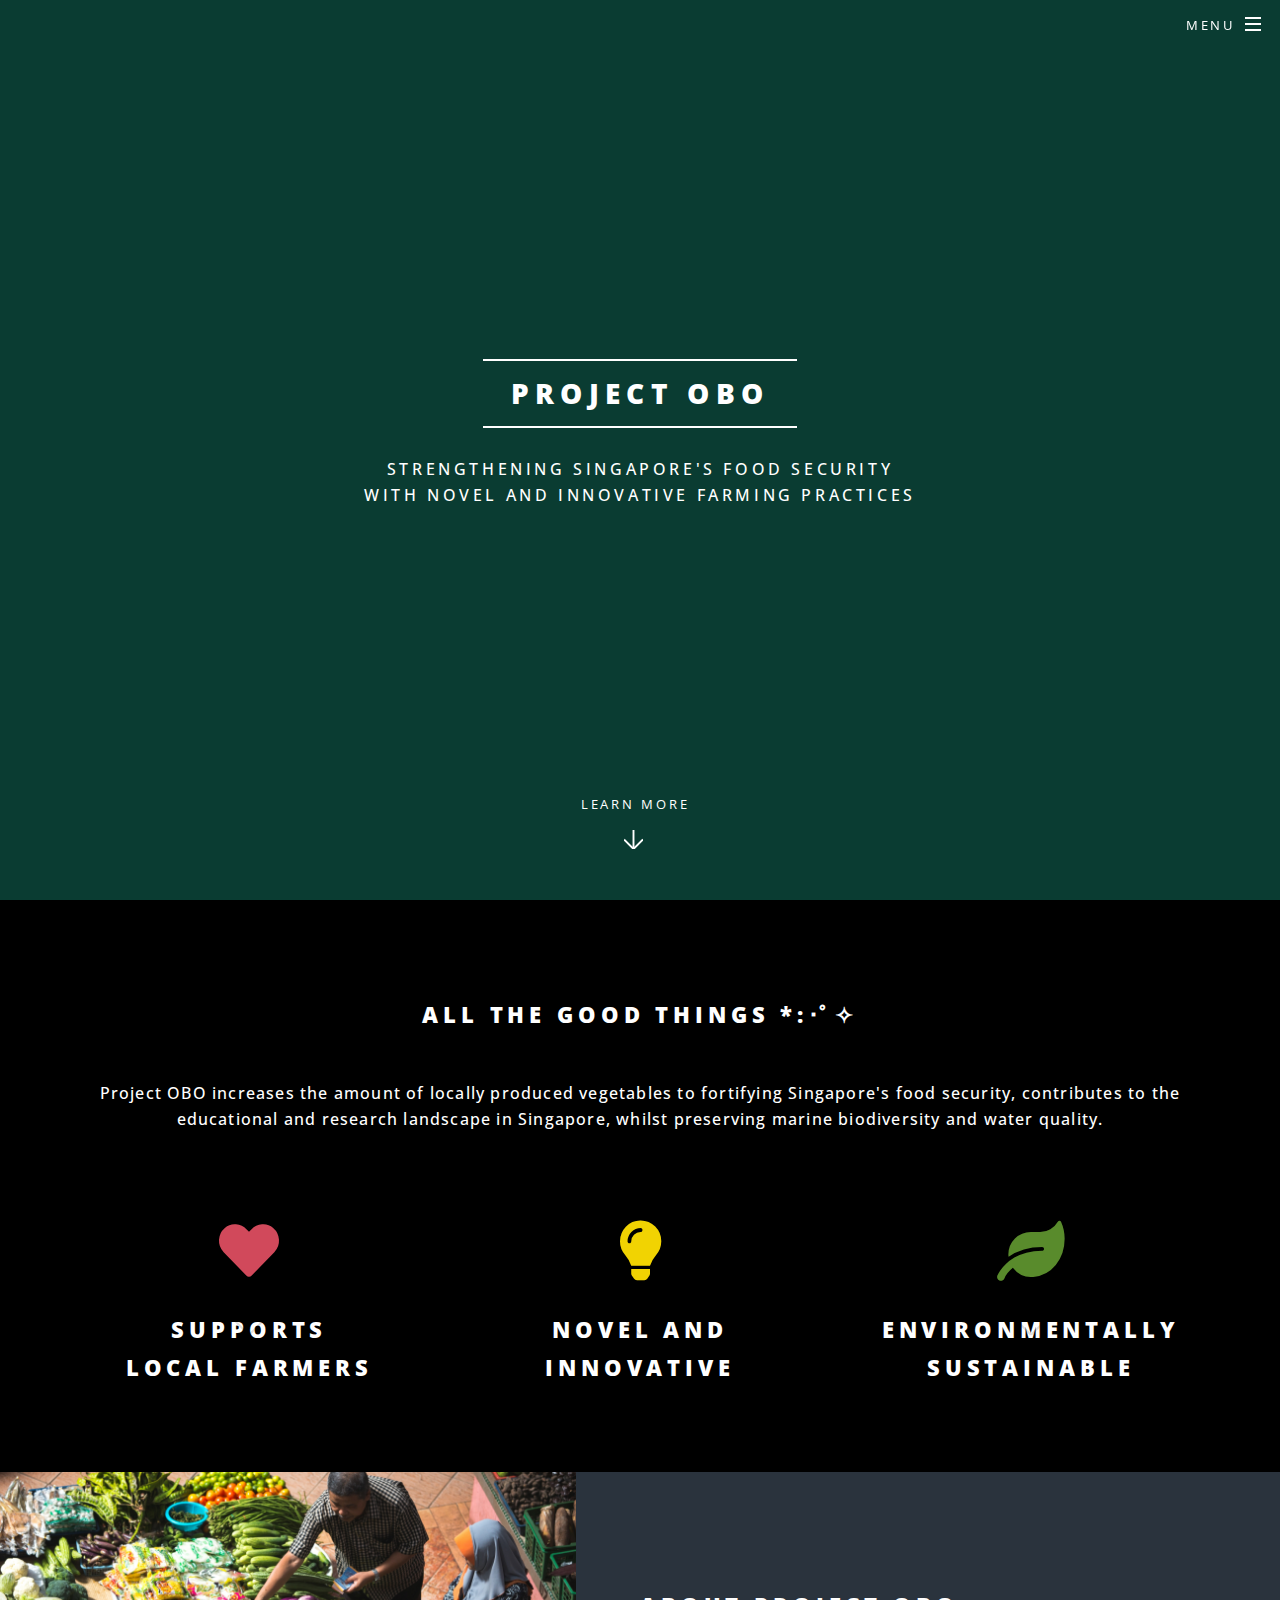
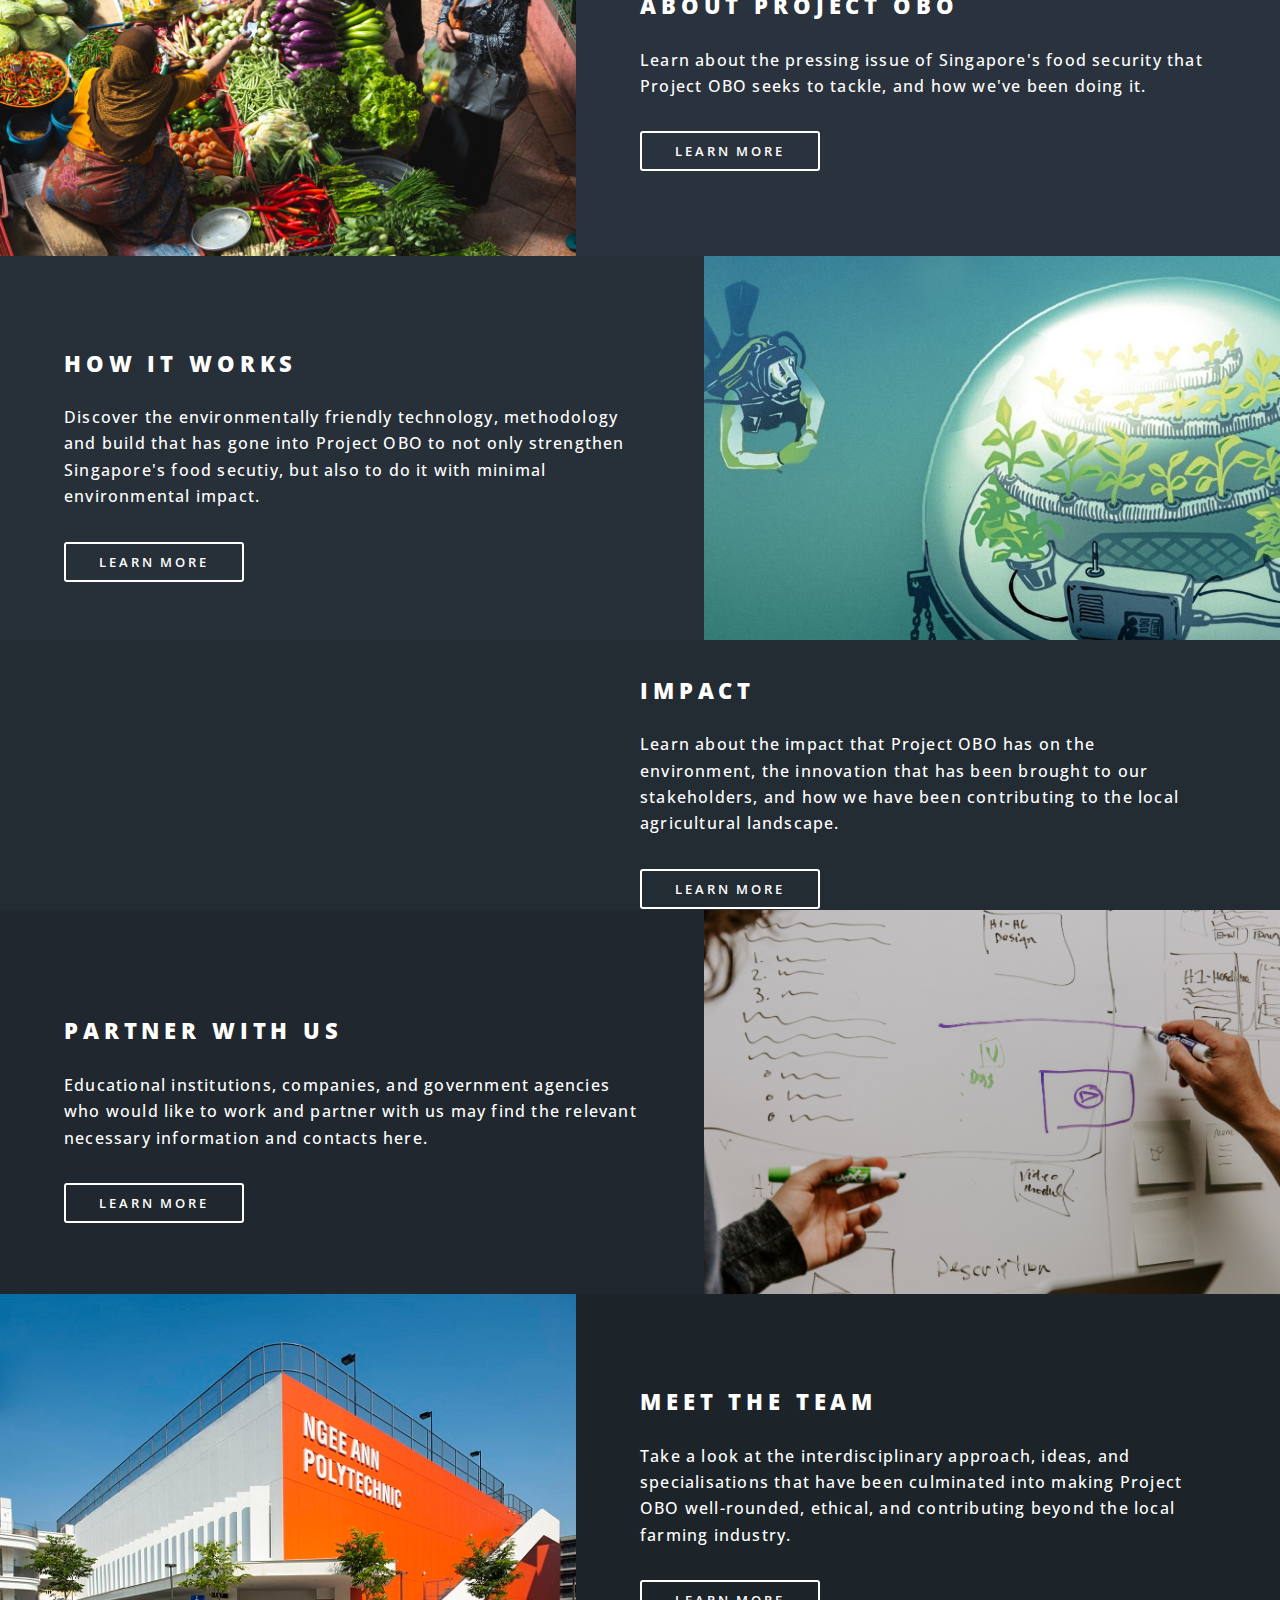
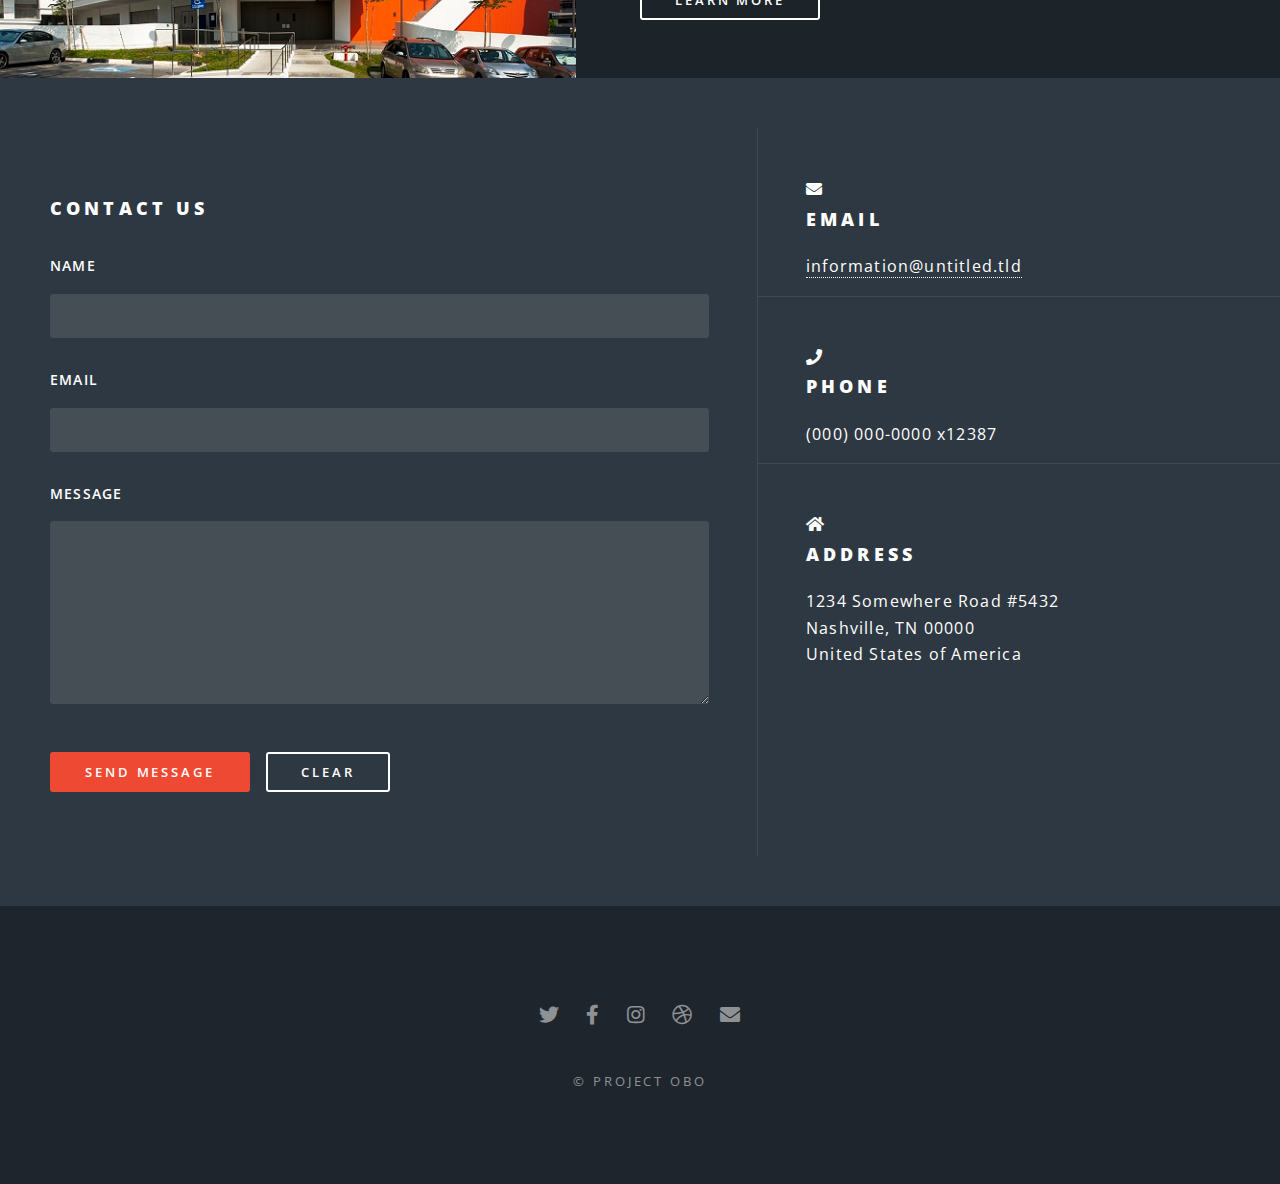
==== commit 393358ee: "Update index.html" ====
--- a/index.html
+++ b/index.html
@@ -1,9 +1,4 @@
 <!DOCTYPE HTML>
-<!--
-	Spectral by HTML5 UP
-	html5up.net | @ajlkn
-	Free for personal and commercial use under the CCA 3.0 license (html5up.net/license)
--->
 <html>
 	<head>
 		<title>Project OBO</title>
@@ -66,19 +61,16 @@
 								<article>
 									<span class="icon solid fa-heart major style1"><span class="label"></span></span>
 									<h2>supports <br> local farmers</h2>
-									<p style="color: white;">test</p>
 								</article>
 
 								<article>
 									<span class="icon solid fa-lightbulb major style2"><span class="label"></span></span>
-									<h2>Novel and<br> innovative</h2>
-									<p style="color: white;">test</p>			
+									<h2>Novel and<br> innovative</h2>		
 								</article>
 
 								<article>
 									<span class="icon solid fa-leaf major style3"><span class="label"></span></span>
 									<h2>environmentally<br> sustainable</h2>
-									<p style="color: white;">test</p>	
 								</article>
 							</section>
 						</div>
@@ -127,66 +119,6 @@
 							</div>
 						</section>
 					</section>
-
-				<!-- Three -->
-					<section id="three" class="wrapper style3 special">
-						<div class="inner">
-							<header class="major">
-								<h2>the project obo virtual exhibition</h2>
-								<p>Aliquam ut ex ut augue consectetur interdum. Donec amet imperdiet eleifend<br />
-								fringilla tincidunt. Nullam dui leo Aenean mi ligula, rhoncus ullamcorper.</p>
-							</header>
-							<ul class="features">
-								<li class="icon fa-paper-plane">
-									<h3>educational</h3>
-									<p>Augue consectetur sed interdum imperdiet et ipsum. Mauris lorem tincidunt nullam amet leo Aenean ligula consequat consequat.</p>
-								</li>
-								<li class="icon solid fa-laptop">
-									<h3>interactive</h3>
-									<p>Augue consectetur sed interdum imperdiet et ipsum. Mauris lorem tincidunt nullam amet leo Aenean ligula consequat consequat.</p>
-								</li>
-								<li class="icon solid fa-code">
-									<h3>Mus Scelerisque</h3>
-									<p>Augue consectetur sed interdum imperdiet et ipsum. Mauris lorem tincidunt nullam amet leo Aenean ligula consequat consequat.</p>
-								</li>
-								<li class="icon solid fa-headphones-alt">
-									<h3>Mauris Imperdiet</h3>
-									<p>Augue consectetur sed interdum imperdiet et ipsum. Mauris lorem tincidunt nullam amet leo Aenean ligula consequat consequat.</p>
-								</li>
-								<li class="icon fa-heart">
-									<h3>Aenean Primis</h3>
-									<p>Augue consectetur sed interdum imperdiet et ipsum. Mauris lorem tincidunt nullam amet leo Aenean ligula consequat consequat.</p>
-								</li>
-								<li class="icon fa-flag">
-									<h3>Tortor Ut</h3>
-									<p>Augue consectetur sed interdum imperdiet et ipsum. Mauris lorem tincidunt nullam amet leo Aenean ligula consequat consequat.</p>
-								</li>
-							</ul>
-
-							
-							<header>
-								<br> <br>
-								<h2>are you ready?</h2>
-								<p>Get comfortable, grab your headphones, and click the button to enter the virtual exhibition.</p>
-							</header>
-							<ul class="actions stacked">
-								<li><a href="#" class="button fit primary">let's go</a></li>
-								<!-- <li><a href="#" class="button fit">Learn More</a></li> -->
-							</ul>
-						</div>
-					</section>
-
-					<!-- <section id="cta" class="wrapper style4">
-						<div class="inner">
-							<header>
-								<h2>are you ready?</h2>
-								<p>Get comfortable, grab your headphones, and click the button to enter the virtual exhibition.</p>
-							</header>
-							<ul class="actions stacked">
-								<li><a href="#" class="button fit primary">let's go</a></li>
-							</ul>
-						</div>
-					</section> -->
 
 				<section id="contact">
 						<div class="inner">
@@ -267,4 +199,4 @@
 			<script src="assets/js/main.js"></script>
 
 	</body>
-</html>+</html>
